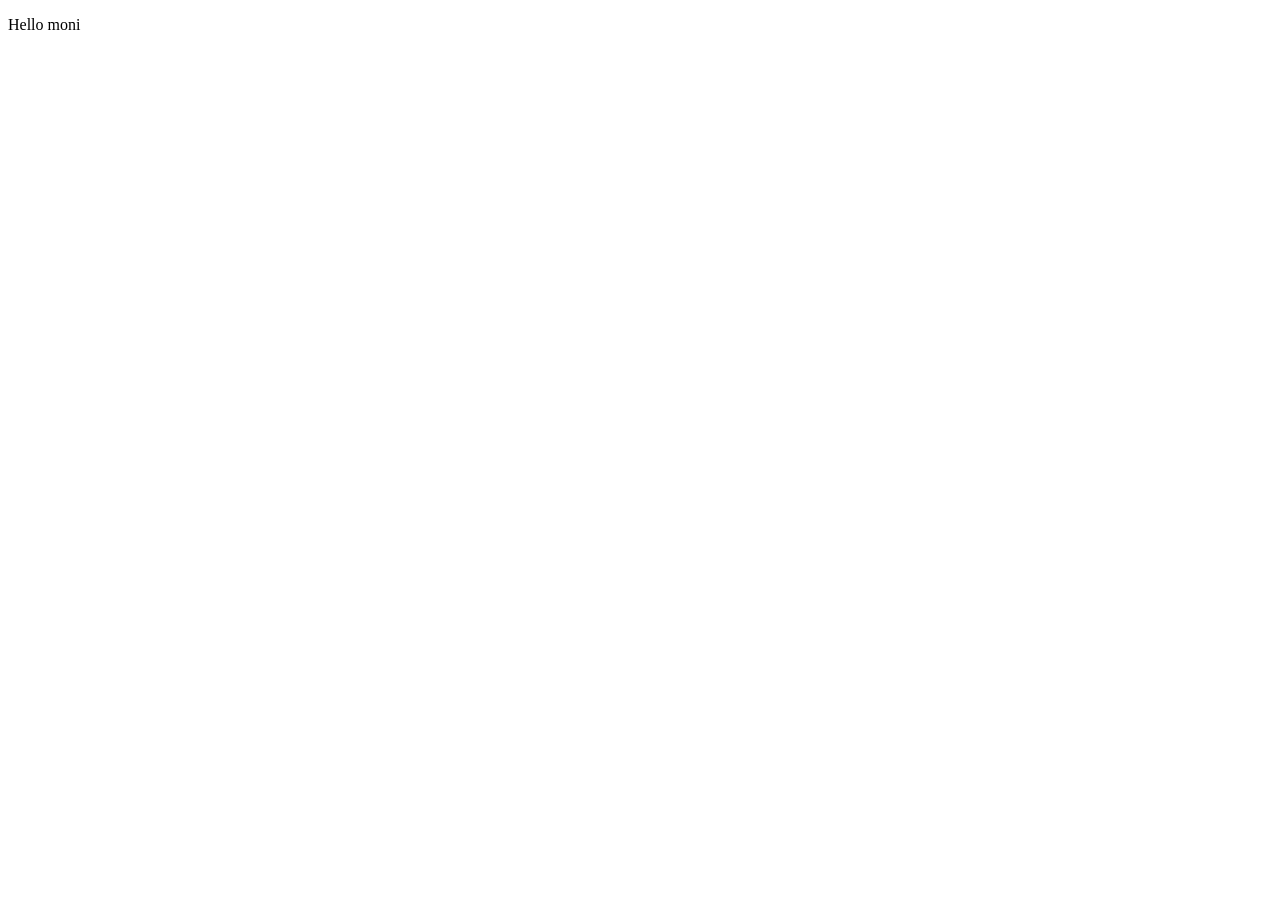
==== index.html @ 34f79625 "1st commit" ====
<!DOCTYPE html>
<html lang="en">
<head>
    <meta charset="UTF-8">
    <meta http-equiv="X-UA-Compatible" content="IE=edge">
    <meta name="viewport" content="width=>, initial-scale=1.0">
    <title>Document</title>
</head>
<body>
    <p>Hello moni</p>
</body>
</html>
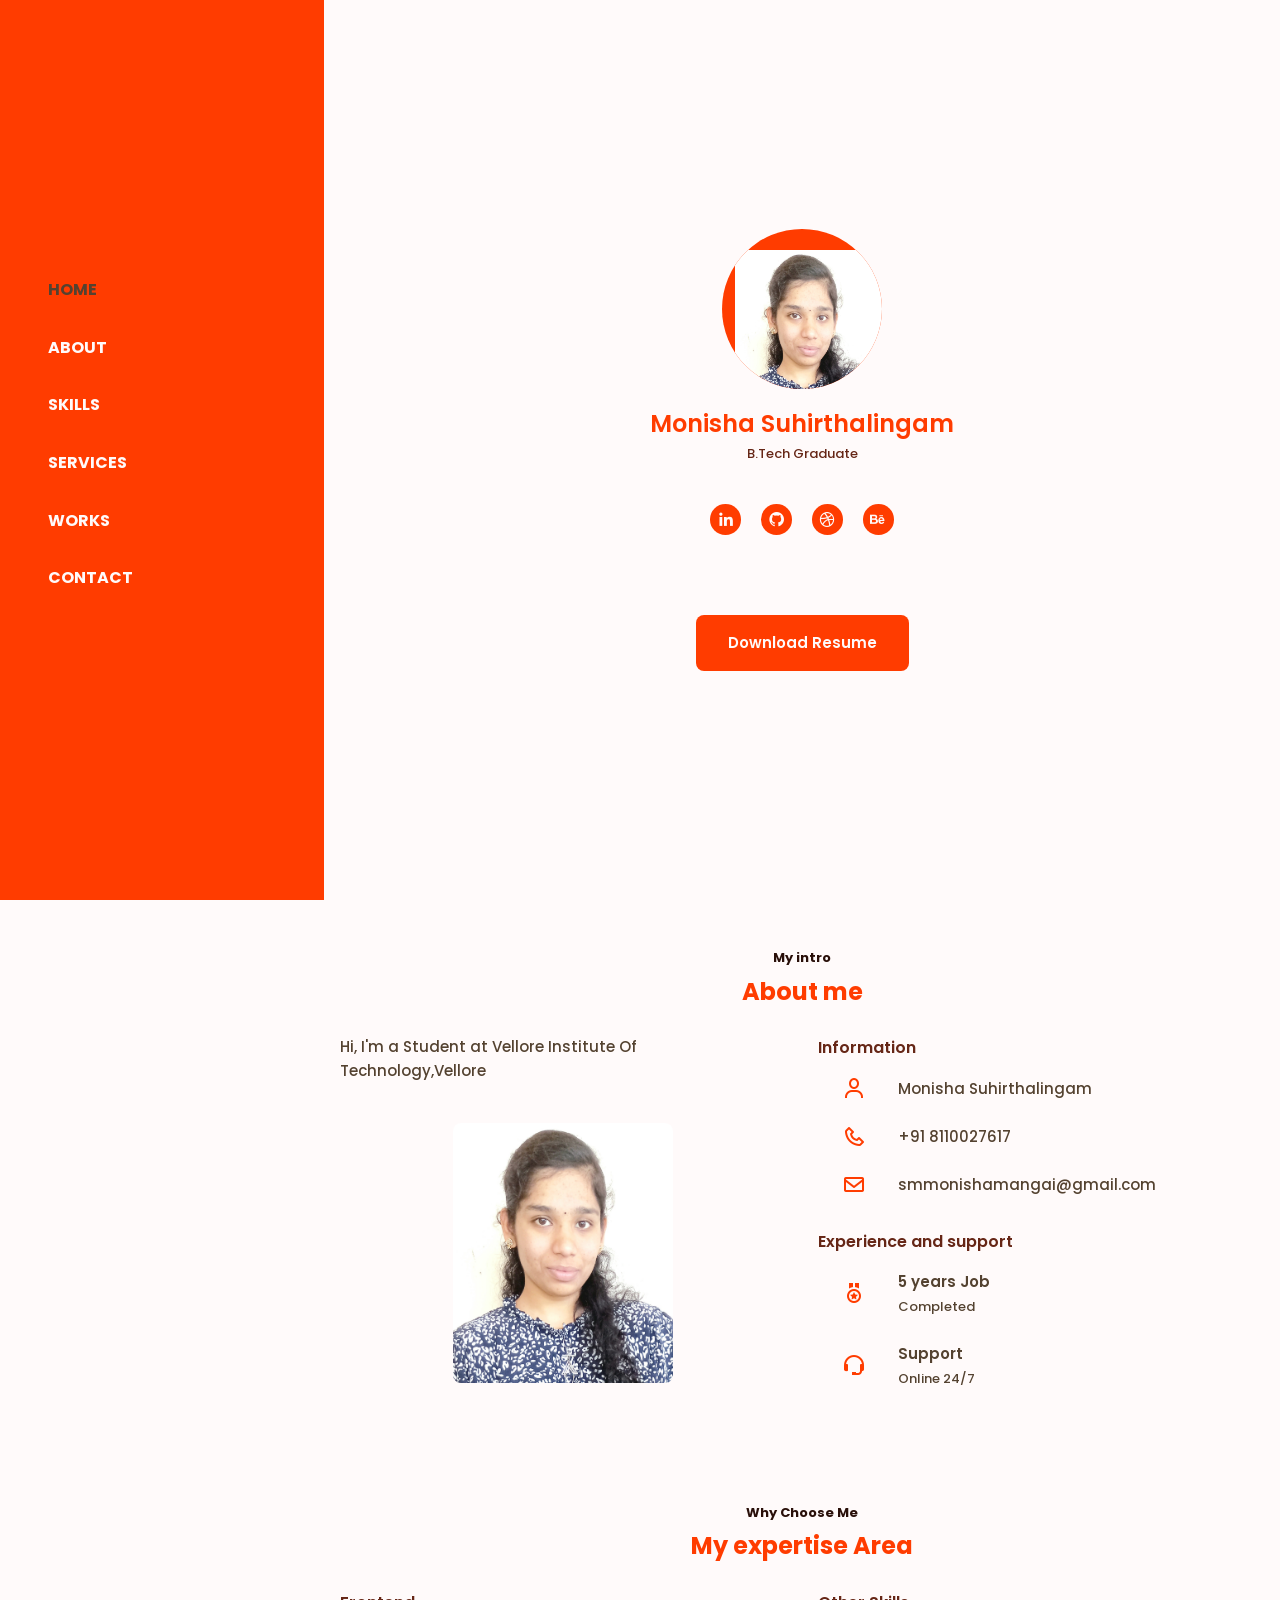
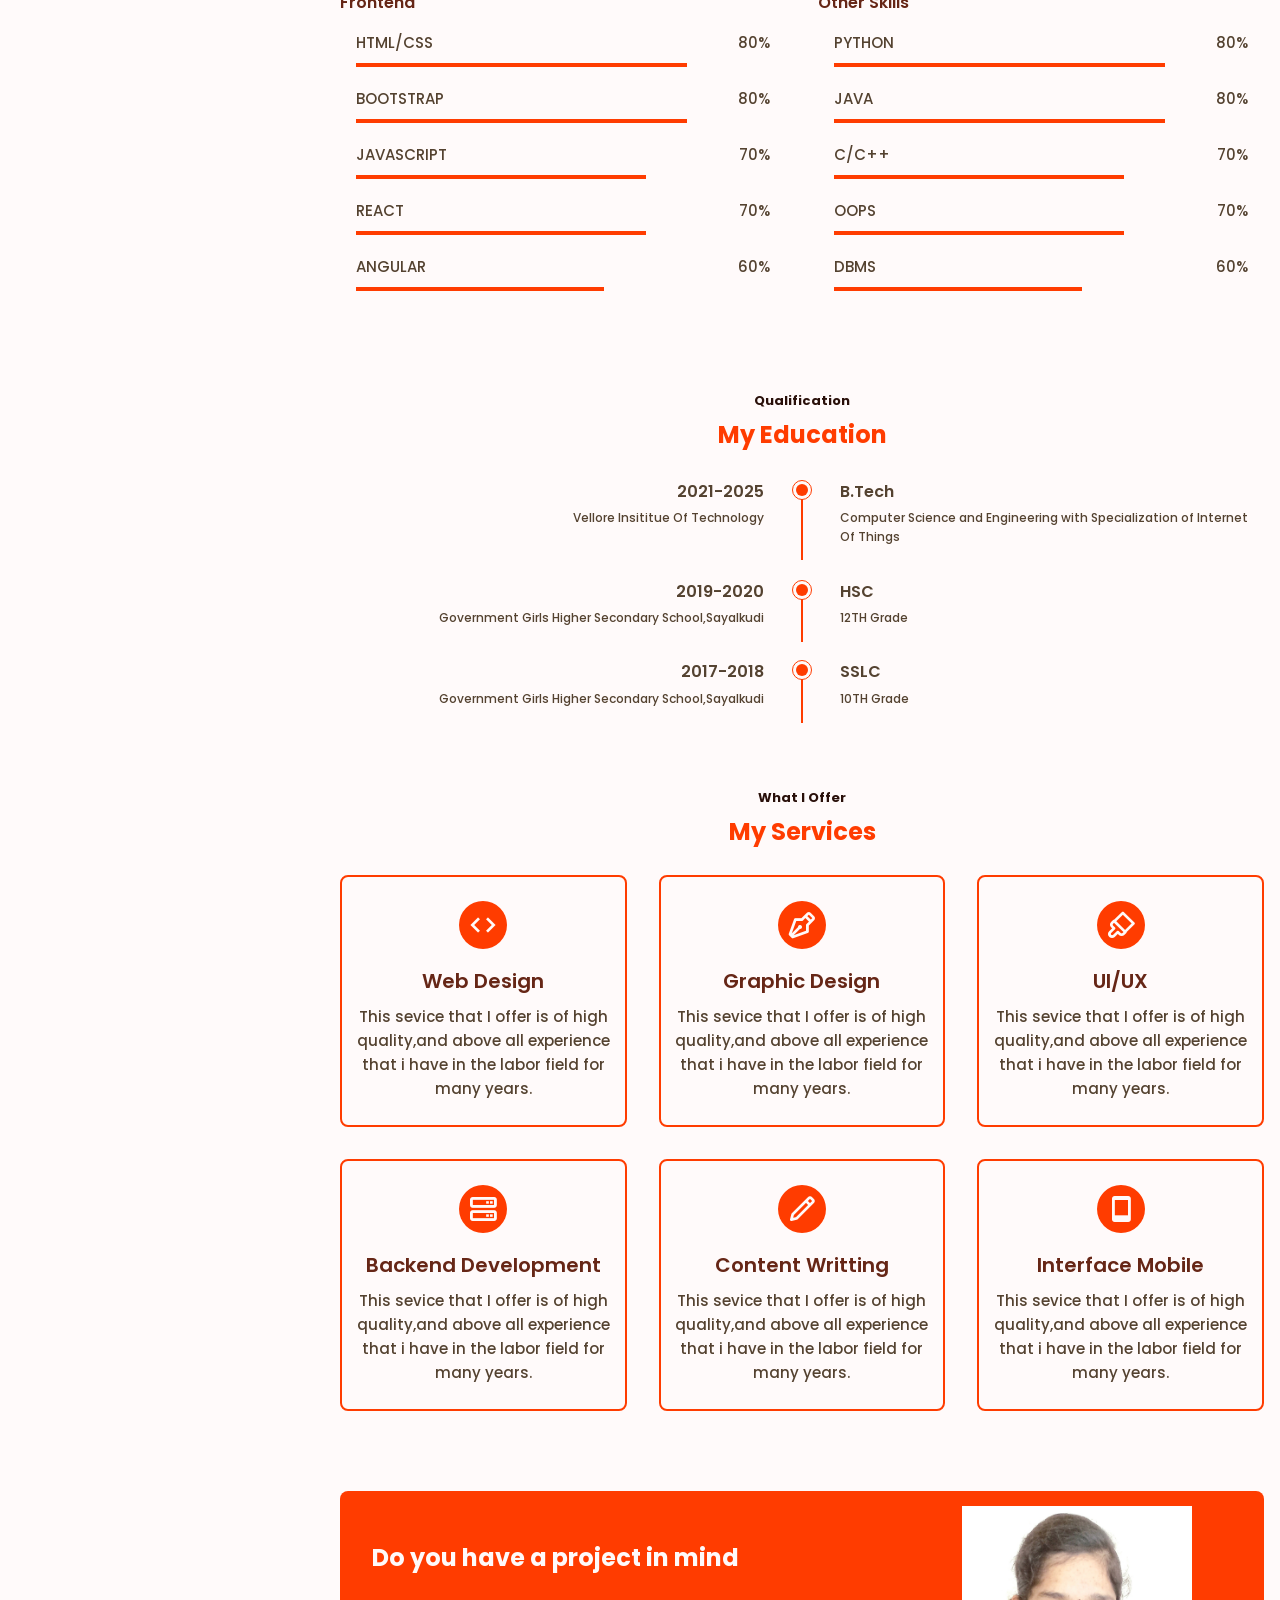
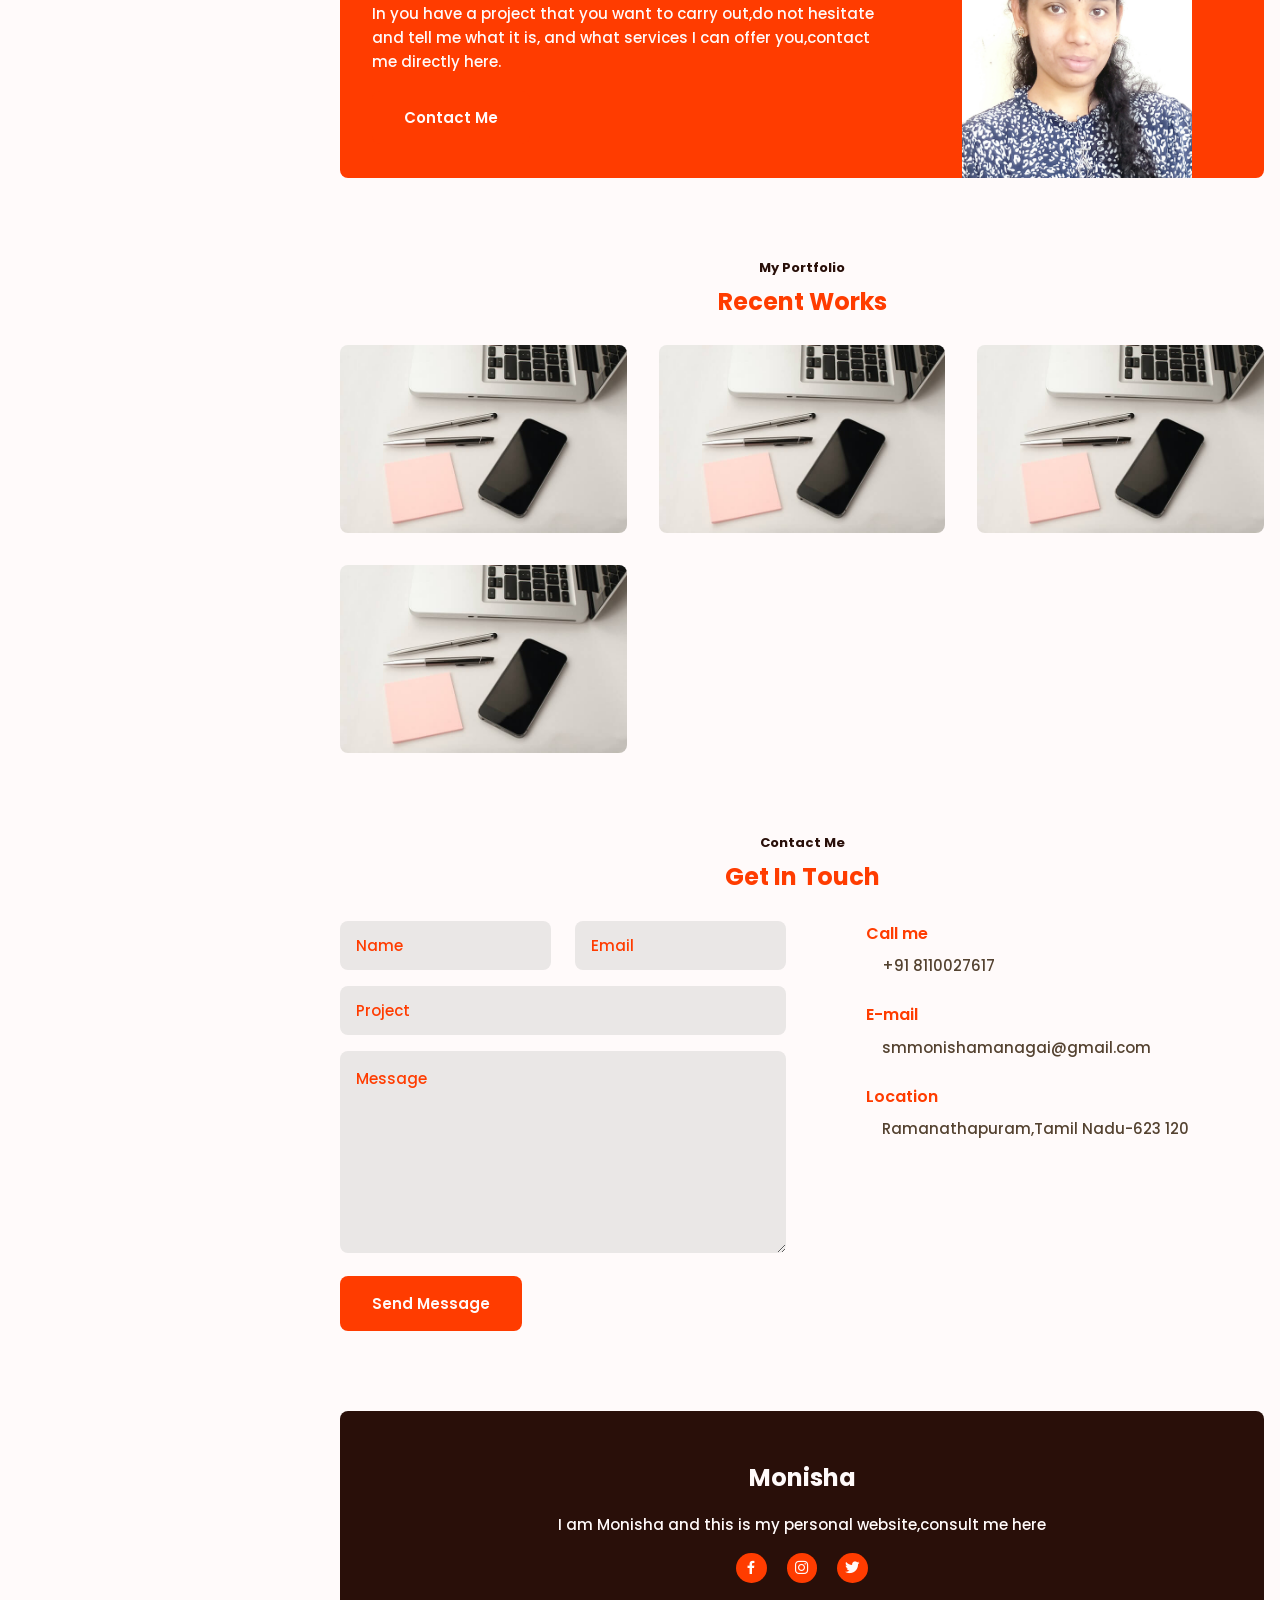
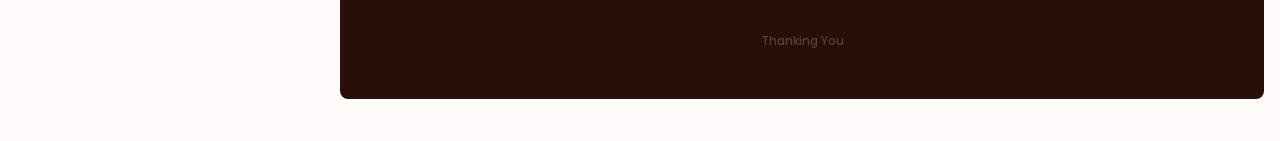
==== commit ea4b105f: "Add files via upload" ====
--- a/index.html
+++ b/index.html
@@ -1,12 +1,385 @@
-<!DOCTYPE html>
-<html lang="en">
-<head>
-    <meta charset="UTF-8">
-    <meta http-equiv="X-UA-Compatible" content="IE=edge">
-    <meta name="viewport" content="width=>, initial-scale=1.0">
-    <title>Document</title>
-</head>
-<body>
-    <p>Hello moni</p>
-</body>
+<!DOCTYPE html>
+<html lang="en">
+    <head>
+        <meta charset="UTF-8">
+        <meta name="viewport" content="width=device-width, initial-scale=1.0">
+
+        <!-- ===== CSS ===== -->
+        <link rel="stylesheet" href="style.css">
+
+        <!-- ===== BOX ICONS ===== -->
+        <link href='https://unpkg.com/boxicons@2.1.4/css/boxicons.min.css' rel='stylesheet'>
+
+        <title>Portfolio Monisha</title>
+    </head>
+    <body>
+        <!--===== HEADER =====-->
+        <header class="l-header">
+            <nav class="nav bd-grid">
+                <div class="nav__toggle" id="nav-toggle">
+                    <i class="bx bx-menu"></i>
+                </div>
+
+                <div>
+                    <a href="#" class="nav__logo">Monisha</a>
+                </div>
+
+                <div class="nav__menu" id="nav-menu">
+                    <div class="nav__close" id="nav-close">
+                        <i class='bx bx-x'></i>
+                    </div>
+
+                    <ul class="nav__list">
+                        <li class="nav__item"><a href="#home" class="nav__link active">Home</a></li>
+                        <li class="nav__item"><a href="#about" class="nav__link">About</a></li>
+                        <li class="nav__item"><a href="#skills" class="nav__link">Skills</a></li>
+                        <li class="nav__item"><a href="#services" class="nav__link">Services</a></li>
+                        <li class="nav__item"><a href="#works" class="nav__link">Works</a></li>
+                        <li class="nav__item"><a href="#contact" class="nav__link">Contact</a></li>
+                    </ul>
+                </div>
+            </nav>
+        </header>
+        
+
+        <main class="l-main">
+            <!--===== HOME =====-->
+            <section class="home" id="home">
+
+                <div class="home__container bd-grid">
+                    <div class="home__data">
+                        <div class="home__img">
+                            <img src="PROFILE_PHOTO.jpg" alt="">
+                        </div>
+                        <h1 class="home__title">Monisha Suhirthalingam</h1>
+                        <span class="home__profession">B.Tech Graduate</span>
+
+                        <div class="home__social">
+                            <a href="#" class="home__social-link"><i class='bx bxl-linkedin'></i></a>
+                            <a href="#" class="home__social-link"><i class='bx bxl-github'></i></a>
+                            <a href="#" class="home__social-link"><i class='bx bxl-dribbble'></i></a>
+                            <a href="#" class="home__social-link"><i class='bx bxl-behance'></i></a>
+                        </div>
+
+                        <a download="" hreaf="#" class="button home__button">Download Resume</a>
+                    </div>
+                </div>
+            </section>
+            <!--===== ABOUT =====-->
+            
+            <section class="about section" id="about">
+                <span class="section-subtitle">My intro</span>
+                <h2 class="section-title">About me</h2>
+
+                <div class="about__container bd-grid">
+                    <div class="about__data">
+                        <p class="about__description">Hi, I'm a Student at Vellore Institute Of Technology,Vellore</p>
+                        <img src="PROFILE_PHOTO.jpg" alt="" class="about__img">
+                    </div>
+                    <div>
+                        <div class="about__information">
+                            <h3 class="about__information-title">Information</h3>
+                            <div class="about__information-data">
+                                <i class='bx bx-user about__information-icon'></i>
+                                <span>Monisha Suhirthalingam</span>
+                            </div>
+    
+                            <div class="about__information-data">
+                                <i class='bx bx-phone about__information-icon'></i>
+                                <span>+91 8110027617</span>
+                            </div>
+    
+                            <div class="about__information-data">
+                                <i class='bx bx-envelope about__information-icon'></i>
+                                <span>smmonishamangai@gmail.com</span>
+                            </div>
+                        </div>
+    
+                        <div class="about__information">
+                            <h3 class="about__information-title">Experience and support</h3>
+    
+                            <div class="about__information-data">
+                                <i class='bx bx-medal about__information-icon'></i>
+                                <div>
+                                    <span class="about__information-subtitle">5 years Job</span>
+                                    <span class="about__information-subtitle-small">Completed</span>
+                                </div>
+                            </div>
+    
+                            <div class="about__information-data">
+                                <i class='bx bx-support about__information-icon'></i>
+                                <div>
+                                    <span class="about__information-subtitle">Support</span>
+                                    <span class="about__information-subtitle-small">Online 24/7</span>
+                                </div>
+                            </div>
+                        </div>
+                    </div>
+                </div>
+            </section>
+
+            <!--===== SKILLS =====-->
+            
+            <section class="skills section" id="skills">
+                <span class="section-subtitle">Why Choose Me</span>
+                <h2 class="section-title">My expertise Area</h2>
+
+                <div class="skills__container bd-grid">
+                    <div class="skills__content">
+                        <h3 class="skills__subtitle">Frontend</h3>
+                        <div class="skills__data">
+                        <span class="skills__name">Html/css</span>
+                        <span class="skills__number">80%</span>
+                        <span class="skills__bar skills__html"></span>
+                        </div>
+                        <div class="skills__data">
+                        <span class="skills__name">Bootstrap</span>
+                        <span class="skills__number">80%</span>
+                        <span class="skills__bar skills__boot"></span>
+                        </div>
+                        <div class="skills__data">
+                        <span class="skills__name">Javascript</span>
+                        <span class="skills__number">70%</span>
+                        <span class="skills__bar skills__js"></span>
+                        </div>
+                        <div class="skills__data">
+                        <span class="skills__name">React</span>
+                        <span class="skills__number">70%</span>
+                        <span class="skills__bar skills__react"></span>
+                        </div>
+                        <div class="skills__data">
+                        <span class="skills__name">Angular</span>
+                        <span class="skills__number">60%</span>
+                        <span class="skills__bar skills__angular"></span>
+                        </div>
+                    </div>
+                    <div class="skills__content">
+                        <h3 class="skills__subtitle">Other Skills</h3>
+                        <div class="skills__data">
+                        <span class="skills__name">Python</span>
+                        <span class="skills__number">80%</span>
+                        <span class="skills__bar skills__python"></span>
+                        </div>
+                        <div class="skills__data">
+                        <span class="skills__name">Java</span>
+                        <span class="skills__number">80%</span>
+                        <span class="skills__bar skills__java"></span>
+                        </div>
+                        <div class="skills__data">
+                        <span class="skills__name">C/C++</span>
+                        <span class="skills__number">70%</span>
+                        <span class="skills__bar skills__cc"></span>
+                        </div>
+                        <div class="skills__data">
+                        <span class="skills__name">OOPS</span>
+                        <span class="skills__number">70%</span>
+                        <span class="skills__bar skills__oops"></span>
+                        </div>
+                        <div class="skills__data">
+                        <span class="skills__name">DBMS</span>
+                        <span class="skills__number">60%</span>
+                        <span class="skills__bar skills__dbms"></span>
+                        </div>
+                    </div>
+                </div>
+            </section>
+            <!--===== EDUCATION =====-->
+            
+        <section class="education section">
+            <span class="section-subtitle">Qualification</span>
+            <h2 class="section-title">My Education</h2>
+
+            <div class="education__container bd-grid">
+                <div class="education__content">
+                    <div>
+                        <h3 class="education__year">2021-2025</h3>
+                        <span class="education__university">Vellore Insititue Of Technology</span>
+                    </div>
+                    <div class="education__time">
+                        <span class="education__rounder"></span>
+                        <span class="education__line"></span>
+                    </div>
+
+                    <div>
+                        <h3 class="education__race">B.Tech</h3>
+                        <span class="education__specialty">Computer Science and Engineering with Specialization of Internet Of Things</span>
+                    </div>
+                </div>
+                <div class="education__content">
+                    <div>
+                        <h3 class="education__year">2019-2020</h3>
+                        <span class="education__university">Government Girls Higher Secondary School,Sayalkudi</span>
+                    </div>
+                    <div class="education__time">
+                        <span class="education__rounder"></span>
+                        <span class="education__line"></span>
+                    </div>
+
+                    <div>
+                        <h3 class="education__race">HSC</h3>
+                        <span class="education__specialty">12TH Grade</span>
+                    </div>
+                </div>
+                <div class="education__content">
+                    <div>
+                        <h3 class="education__year">2017-2018</h3>
+                        <span class="education__university">Government Girls Higher Secondary School,Sayalkudi</span>
+                    </div>
+                    <div class="education__time">
+                        <span class="education__rounder"></span>
+                        <span class="education__line"></span>
+                    </div>
+
+                    <div>
+                        <h3 class="education__race">SSLC</h3>
+                        <span class="education__specialty">10TH Grade</span>
+                    </div>
+                </div>
+            </div>
+        </section>
+            <!--===== SERVICES =====-->
+            
+            <section class="services section" id="services">
+                <span class="section-subtitle">What I Offer</span>
+                <h2 class="section-title">My Services</h2>
+
+                <div class="services__container bd-grid">
+                    <div class="services__content">
+                        <i class='bx bx-code services__icon'></i>
+                        <h3 class="services__title">Web Design</h3>
+                        <p class="services__description">This sevice that I offer is of high quality,and above all experience that i have in the labor field for many years.</p>
+                    </div>
+                    <div class="services__content">
+                        <i class='bx bx-pen services__icon'></i>
+                        <h3 class="services__title">Graphic Design</h3>
+                        <p class="services__description">This sevice that I offer is of high quality,and above all experience that i have in the labor field for many years.</p>
+                    </div>
+                    <div class="services__content">
+                        <i class='bx bx-brush services__icon'></i>
+                        <h3 class="services__title">UI/UX</h3>
+                        <p class="services__description">This sevice that I offer is of high quality,and above all experience that i have in the labor field for many years.</p>
+                    </div>
+                    <div class="services__content">
+                        <i class='bx bx-server services__icon'></i>
+                        <h3 class="services__title">Backend Development</h3>
+                        <p class="services__description">This sevice that I offer is of high quality,and above all experience that i have in the labor field for many years.</p>
+                    </div>
+                    <div class="services__content">
+                        <i class='bx bx-pencil services__icon'></i>
+                        <h3 class="services__title">Content Writting</h3>
+                        <p class="services__description">This sevice that I offer is of high quality,and above all experience that i have in the labor field for many years.</p>
+                    </div>
+                    <div class="services__content">
+                        <i class='bx bx-mobile services__icon'></i>
+                        <h3 class="services__title">Interface Mobile</h3>
+                        <p class="services__description">This sevice that I offer is of high quality,and above all experience that i have in the labor field for many years.</p>
+                    </div>
+                </div>
+            </section>
+            <!--===== PROJECT IN MIND =====-->
+            <section class="project section">
+                <div class="project__container bd-grid">
+                    <div class="project__data">
+                        <h2 class="section-title project__title">Do you have a project in mind</h2>
+                        <p class="project__description">In you have a project that you want to carry out,do not hesitate and tell me what it is, and what services I can offer you,contact me directly here.</p>
+                        <a href="#contact" class="button button__light">Contact Me</a>
+                    </div>
+                    <img src="PROFILE_PHOTO.jpg" alt="" class="project__img">
+                </div>
+            </section>
+            <!--===== WORKS =====-->
+            <section class="works section" id="works">
+                <span class="section-subtitle">My Portfolio</span>
+                <h2 class="section-title">Recent Works</h2>
+
+                <div class="works__container bd-grid">
+                    <div class="works__img">
+                        <img src="work1.jpg" alt="">
+                        <div class="works__data">
+                            <a href="#" class="works__link"><i class='bx bx-link-alt'></i></a>
+                            <span class="works__title">Work1</span>
+                        </div>
+                    </div>
+
+                    <div class="works__img">
+                        <img src="work1.jpg" alt="">
+                        <div class="works__data">
+                            <a href="#" class="works__link"><i class='bx bx-link-alt'></i></a>
+                            <span class="works__title">Work2</span>
+                        </div>
+                    </div>
+
+                    <div class="works__img">
+                        <img src="work1.jpg" alt="">
+                        <div class="works__data">
+                            <a href="#" class="works__link"><i class='bx bx-link-alt'></i></a>
+                            <span class="works__title">Work3</span>
+                        </div>
+                    </div>
+
+                    <div class="works__img">
+                        <img src="work1.jpg" alt="">
+                        <div class="works__data">
+                            <a href="#" class="works__link"><i class='bx bx-link-alt'></i></a>
+                            <span class="works__title">Work4</span>
+                        </div>
+                    </div>
+                </div>
+            </section>
+
+            <!--===== CONTACT =====-->
+            <section class="contact section" id="contact">
+                <span class="section-subtitle">Contact Me</span>
+                <h2 class="section-title">Get In Touch</h2>
+
+                <div class="contact__container bd-grid">
+                    <form action="" class="contact__form">
+                        <div class="contact__inputs">
+                            <input type="text" placeholder="Name" class="contact__input">
+                            <input type="mail" placeholder="Email" class="contact__input">
+                        </div>
+
+                        <input type="text" placeholder="Project" class="contact__input">
+                        <textarea name="" id="" cols="0" rows="10" placeholder="Message" class="contact__input"></textarea>
+                        <input type="submit" value="Send Message" class="button contact__button">
+                    </form>
+                    <div>
+                        <div class="contact__info">
+                            <h3 class="contact__subtitle">Call me</h3>
+                            <span class="contact__text">+91 8110027617</span>
+                        </div>
+    
+                        <div class="contact__info">
+                            <h3 class="contact__subtitle">E-mail</h3>
+                            <span class="contact__text">smmonishamanagai@gmail.com</span>
+                        </div>
+    
+                        <div class="contact__info">
+                            <h3 class="contact__subtitle">Location</h3>
+                            <span class="contact__text">Ramanathapuram,Tamil Nadu-623 120</span>
+                        </div>
+                    </div>
+                    
+                </div>
+            </section>
+        </main>
+
+        <!--===== FOOTER =====-->
+        <footer class="footer section">
+            <div class="footer__container bd-grid">
+                <h1 class="footer__title">Monisha</h1>
+                <p class="footer__description">I am Monisha and this is my personal website,consult me here</p>
+
+                <div class="footer__social">
+                    <a href="#" class="footer__link"><i class='bx bxl-facebook'></i></a>
+                    <a href="#" class="footer__link"><i class='bx bxl-instagram'></i></a>
+                    <a href="#" class="footer__link"><i class='bx bxl-twitter'></i></a>
+                </div>
+
+                <p class="footer__copy">Thanking You</p>
+            </div>
+        </footer>
+        <!--===== MAIN JS =====-->
+        <script src="main.js"></script>
+    </body>
 </html>
--- a/style.css
+++ b/style.css
@@ -0,0 +1,714 @@
+/*===== GOOGLE FONTS =====*/
+@import url("https://fonts.googleapis.com/css2?family=Poppins:wght@400;500;600;700&display=swap");
+/*===== VARIABLES CSS =====*/
+
+  :root{
+
+    --header-height:3rem;
+    --nav-width:324px;
+
+    /*===== Font weight =====*/
+
+    --font-medium:500;
+    --font-semi-bold:600;
+    --font-bold:700;
+
+  /*===== Colors =====*/
+
+  --first-color:rgb(255, 60, 0);
+  --first-color-dark:#662616;
+  --first-color-darken:#290F09;
+  --text-color:#544230;
+  --first-color-light:#EAE7E6;
+  --first-color-lighten:#FFFAFA;
+  
+  /*===== Font and typography =====*/
+
+  --body-font:'Poppins',sans-serif;
+  --h1-font-size:1.5rem;
+  --h2-font-size:1.25rem;
+  --h3-font-size:1rem;
+  --normal-font-size:0.938rem;
+  --small-font-size:0.813rem;
+  --smaller-font-size:0.75rem;
+  
+  /*===== Margenes =====*/
+
+  --mb-1:.5rem;
+  --mb-2:1rem;
+  --mb-3:1.5rem;
+  --mb-4:2rem;
+  --mb-5:2.5rem;
+  
+  /*===== z index =====*/
+
+  --z-fixed:100;
+
+  }
+
+  @media screen and (min-width:768px){
+    :root{
+        --h1-font-size:1.5rem;
+        --h2-font-size:1.25rem;
+        --h3-font-size:1rem;
+        --normal-font-size:0.938rem;
+        --small-font-size:0.813rem;
+        --smaller-font-size:0.75rem;
+    }
+  }
+
+/*===== BASE =====*/
+
+*,::before,::after{
+    box-sizing:border-box;
+}
+
+html{
+    scroll-behavior:smooth;
+}
+
+body{
+    margin:var(--header-height) 0 0 0;
+    font-family:var(--body-font);
+    font-size:var(--normal-font-size);
+    font-weight:var(--font-medium);
+    background-color:var(--first-color-lighten);
+    color:var(--text-color);
+    line-height:1.6;
+}
+
+h1,h2,h3,p{
+    margin:0;
+}
+
+h3{
+    font-weight:var(--font-semi-bold);
+}
+
+ul{
+    margin:0;
+    padding:0;
+    list-style:none;
+}
+
+a{
+    text-decoration:none;
+    color:var(--text-color);
+}
+
+img{
+    max-width:100%;
+    height:auto;
+    display:block;
+}
+
+/*===== CLASS CSS ===== */
+
+.section{
+    padding:4rem 0 2rem;
+}
+
+.section-title{
+    font-size:var(--h1-font-size);
+    color:var(--first-color);
+    margin-bottom:var(--mb-3);
+    text-align:center;
+}
+
+.section-subtitle{
+    display:block;
+    font-size:var(--small-font-size);
+    color:var(--first-color-darken);
+    text-align:center;
+    font-weight:var(--font-bold);
+    margin-bottom:0.25rem;
+}
+
+/*===== LAYOUT =====*/
+
+.bd-grid{
+    max-width:1024px;
+    display:grid;
+    grid-template-columns:100%;
+    column-gap:2rem;
+    width:calc(100%-2rem);
+    margin-left:var(--mb-2);
+    margin-right:var(--mb-2);
+}
+
+.l-header{
+    width:100%;
+    position:fixed;
+    top:0;
+    left:0;
+    z-index:var(--z-fixed);
+    background-color:var(--first-color-lighten);
+    box-shadow:0 2px 4px rgpa(0,0,0,.1);
+}
+
+/*===== NAV =====*/
+
+.nav{
+    height:var(--header-height);
+    display:flex;
+    justify-content:space-between;
+    align-items:center;
+}
+
+.nav__menu{
+    position:fixed;
+    top:0;
+    left:-100%;
+    width:90%;
+    height:100vh;
+    padding:3rem;
+    display:flex;
+    align-items:center;
+    background-color:var(--first-color);
+    transition:.5s;
+}
+
+.nav__close{
+    position:absolute;
+    top:1rem;
+    right:1rem;
+    font-size:2rem;
+    color:var(--first-color-dark);
+    cursor:pointer;
+}
+
+.nav__item{
+    margin-bottom:var(--mb-4);
+}
+
+.nav__link {
+    font-size:1rem;
+    text-transform:uppercase;
+    color:var(--first-color-lighten);
+    font-weight:var(--font-bold);
+    transition:.3s;
+}
+
+.nav__link:hover{
+    color:var(--text-color);
+}
+
+.nav__toggle{
+    color:var(--first-color-dark);
+    font-size:1.3rem;
+    cursor:pointer;
+}
+/*=== Show menu ===*/
+
+.show{
+    left:0;
+}
+
+/*Active menu*/
+.active{
+    color:var(--text-color);
+}
+/*===== HOME =====*/
+.home__container{
+    height:calc(100vh - var(--header-height));
+    align-items:center;
+}
+
+.home__data{
+    display:flex;
+    flex-direction:column;
+    align-items:center;
+    height:max-content;
+    text-align:center;
+}
+
+.home__img{
+    padding-top:1.3rem;
+    padding-left:.8rem;
+    width:160px;
+    height:160px;
+    background-color:var(--first-color);
+    border-radius:50%;
+    overflow:hidden;
+    margin-bottom:var(--mb-2);
+}
+
+.home__img img{
+    width:155px;
+}
+
+.home__title{
+    font-size:var(--h1-font-size);
+    color:var(--first-color);
+    font-weight:var(--font-semi-bold);
+}
+
+.home__profession{
+    font-size:var(--small-font-size);
+    color:var(--first-color-dark);
+    margin-bottom:var(--mb-5);
+}
+
+.home__social{
+    margin-bottom:5rem;
+}
+
+.home__social-link{
+    display:inline-flex;
+    background-color:var(--first-color);
+    color:var(--first-color-lighten);
+    font-size:1.1rem;
+    border-radius:50%;
+    padding:0.40rem;
+    margin:0 var(--mb-1);
+    transition:0.3s;
+}
+
+.home__social-link:hover{
+    background-color:var(--first-color-dark);
+}
+
+.home__button{
+    width:100%;
+}
+/*BUTTONS*/
+.button{
+    display:inline;
+    background-color:var(--first-color);
+    color:var(--first-color-lighten);
+    padding:1rem 2rem;
+    font-weight:var(--font-semi-bold);
+    border-radius:0.5rem;
+    transition:.3s;
+}
+.button:hover{
+    background-color:var(--first-color-dark);
+}
+
+.button_light{
+    background-color:var(--first-color-lighten);
+    color:var(--first-color);
+}
+
+.button_light:hover{
+    color:var(--first-color-lighten);
+}
+
+/* ===== ABOUT =====*/
+.about__container{
+    row-gap:2rem;
+}
+.about__data{
+    text-align:center;
+}
+.about__description{
+    margin-bottom:var(--mb-4);
+}
+.about__img{
+    width:150px;
+    border-radius:.5rem;
+    margin: 0 auto;
+}
+
+.about__information{
+    margin-bottom:var(--mb-4);
+}
+.about__information-title{
+    font-size: var(--h3-font-size);
+    color:var(--first-color-dark);
+    margin-bottom: var(--mb-2);
+}
+.about__information-data{
+    display:flex;
+    align-items:center;
+    padding-left:1.5rem;
+    margin-bottom:var(--mb-3);
+}
+.about__information-icon{
+    font-size:1.5rem;
+    color:var(--first-color);
+    margin-right:var(--mb-4);
+}
+
+.about__information-subtitle{
+    display:block;
+    font-weight:var(--font-semi-bold);
+}
+
+.about__information-subtitle-small{
+    font-size:var(--small-font-size);
+}
+/* ===== SKILLS =====*/
+
+.skills__container{
+    row-gap:2rem;
+}
+.skills__subtitle{
+    font-size:var(--h3-font-size);
+    color:var(--first-color-dark);
+    margin-bottom:var(--mb-2);
+}
+.skills__data{
+    position:relative;
+    display:flex;
+    justify-content:space-between;
+    margin:0 var(--mb-2);
+    margin-bottom:var(--mb-4);
+}
+
+.skills__name{
+    text-transform:uppercase;
+}
+
+.skills__bar{
+    position:absolute;
+    bottom:-.75rem;
+    height:.25rem;
+    background-color:var(--first-color);
+}
+
+.skills__html{
+    width:80%;
+}
+.skills__boot{
+    width:80%;
+}
+.skills__js{
+    width:70%;
+}
+.skills__react{
+    width:70%;
+}
+.skills__angular{
+    width:60%;
+}
+.skills__python{
+    width:80%;
+}
+.skills__java{
+    width:80%;
+}
+.skills__cc{
+    width:70%;
+}
+.skills__oops{
+    width:70%;
+}
+.skills__dbms{
+    width:60%;
+}
+
+
+/* ===== EDUCATION =====*/
+.education__container{
+    row-gap:2rem;
+}
+.education__content{
+    display:grid;
+    grid-template-columns:1fr max-content 1fr;
+}
+
+.education__year, .education__race{
+    font-size:var(--h3-font-size);
+    margin-bottom:0.25rem;
+}
+.education__university,.education__specialty{
+    display:block;
+    font-size:var(--smaller-font-size);
+}
+
+.education__year,.education__university{
+    text-align:right;
+}
+.education__time{
+    padding:0 1rem;
+    justify-self:center;
+}
+.education__rounder{
+    position:relative;
+    display:inline-block;
+    width:12px;
+    height:12px;
+    background-color:var(--first-color);
+    border-radius:50%;
+}
+.education__rounder::before{
+    content: '';
+    position:absolute;
+    transform:translate(-4px,-4px);
+    width:20px;
+    height:20px;
+    border:1px solid var(--first-color);
+    border-radius:50%;
+}
+.education__line{
+    display:block;
+    height:90%;
+    width:2px;
+    background-color:var(--first-color);
+    transform:translate(5px,-4px);
+}
+/* ===== SERVICES =====*/
+.services__container{
+    row-gap:2rem;
+}
+.services__content{
+    padding:1.5rem .5rem;
+    border:2px solid var(--first-color);
+    border-radius:.5rem;
+    text-align:center;
+}
+
+.services__icon{
+    font-size:2rem;
+    padding:.5rem;
+    background-color: var(--first-color);
+    color:var(--first-color-lighten);
+    border-radius:50%;
+    margin-bottom:var(--mb-2);
+}
+.services__title{
+    font-size:1.25rem;
+    color:var(--first-color-dark);
+    margin-bottom:var(--mb-1);
+}
+.services__content,.services__icon,.services__description,.services__title{
+    transition:.5s;
+}
+.services__content:hover{
+    background-color:var(--first-color);
+}
+.services__content:hover .services__icon{
+    background-color:var(--first-color-lighten);
+    color:var(--first-color);
+}
+.services__content:hover .services__title{
+    color:var(--first-color-lighten);
+}
+.services__content:hover .services__description{
+    color:var(--first-color-lighten);
+}
+/* ===== PROJECT IN MIND  =====*/
+.project{
+    background-color:var(--first-color);
+    padding-bottom:0;
+}
+.project__container{
+    row-gap:2rem;
+}
+.project__data{
+    text-align:center;
+}
+.project__title,.project__description{
+    color:var(--first-color-lighten);
+}
+.project__description{
+    margin-bottom:var(--mb-4);
+}
+.project__img{
+    width:220px;
+    justify-self:center;
+}
+/* ===== WORKS =====*/
+
+.works__container{
+    justify-items:center;
+    row-gap:2rem;
+}
+.works__img{
+    position:relative;
+    overflow:hidden;
+    border-radius:.5rem;
+}
+.works__data{
+    position:absolute;
+    bottom: -100%;
+    width:100%;
+    height:100%;
+    display:flex;
+    flex-direction:column;
+    justify-content:center;
+    align-items:center;
+    background:rgba(204,75,44,.7);
+    border-radius:.5rem;
+    transition:.3s;
+}
+.works__link{
+    display:inline-flex;
+    font-size:1.5rem;
+    background-color:var(--first-color-lighten);
+    color:var(--first-color);
+    padding:.25rem;
+    border-radius: .25rem;
+    margin-bottom:var(--mb-2);
+}
+.works__title{
+    font-size:var(--h2-font-size);
+    color:var(--first-color-lighten);
+}
+.works__img:hover .works__data{
+    bottom:0;
+}
+/* ===== CONTACT =====*/
+.contact__container{
+    row-gap:3rem;
+}
+.contact__input{
+    width:100%;
+    padding:1rem;
+    outline:none;
+    border:none;
+    background-color:var(--first-color-light);
+    font-size: var(--normal-font-size);
+    margin-bottom: var(--mb-2);
+    border-radius: .5rem;
+}
+.contact__input::placeholder{
+    color:var(--first-color);
+    font-family:var(--body-font);
+    font-weight: var(--font-medium);
+}
+.contact__button{
+    outline:none;
+    border:none;
+    font-family:var(--body-font);
+    font-size: var(--normal-font-size);
+    cursor: pointer;
+}
+.contact__info{
+    margin-bottom:var(--mb-3);
+}
+.contact__subtitle{
+    font-size:var(--h3-font-size);
+    color:var(--first-color);
+    margin-bottom: var(--mb-1);
+}
+.contact__text{
+    display:block;
+    padding-left: 1rem;
+}
+/* ===== FOOTER =====*/
+.footer{
+    background-color: var(--first-color-darken);
+    color: var(--first-color-lighten);
+    text-align: center;
+}
+.footer__title{
+    font-size: var(--h1-font-size);
+    margin-bottom: var(--mb-2);
+}
+.footer__description{
+    margin-bottom: var(--mb-2);
+}
+.footer__social{
+    margin-bottom: 3rem;
+}
+.footer__link{
+    display: inline-flex;
+    background-color: var(--first-color);
+    color: var(--first-color-lighten);
+    font-size: 1.1rem;
+    border-radius: 50%;
+    padding: .40rem;
+    margin: 0 var(--mb-1);
+    transition: .3s;
+}
+.footer__link:hover{
+    background-color: var(--first-color-lighten);
+    color: var(--first-color);
+}
+
+.footer__copy{
+    font-size: var(--smaller-font-size);
+    color: var(--text-color);
+}
+/* ===== MEDIA QUERIES=====*/
+
+@media screen and (min-width: 768px){
+    .home__button{
+        width:initial;
+    }
+    .nav__menu{
+        width:var(--nav-width);
+    }
+    .about__container,.skills__container,.services__container,.works__container,.contact__container,.contact__inputs{
+        grid-template-columns:repeat(2,1fr);
+    }
+    .about__data{
+        text-align: initial;
+    }
+    .about__description{
+        margin-bottom: var(--mb-5);
+    }
+    .about__img{
+        width:220px;
+    }
+    .education__time{
+        padding: 0 2rem;
+    }
+    .project{
+        background:none;
+    }
+    .project__container{
+        background-color: var(--first-color);
+        grid-template-columns: 2fr 1.2fr;
+        padding: 0 2rem;
+        border-radius: .5rem;
+    }
+    .project__data{
+        padding: 3rem 0;
+    }
+    .project__title,.project__data{
+        text-align: initial;
+    }
+    .project__img{
+        width: 230px;
+        align-self: flex-end;
+    }
+    .contact__inputs{
+        display: grid;
+        column-gap: 1.5rem;
+    }
+    .contact__info{
+        padding-left: 3rem;
+    }
+    .footer{
+        background: none;
+    }
+    .footer__container{
+        background-color: var(--first-color-darken);
+        padding: 3rem 0;
+        border-radius: .5rem;
+    }
+
+    @media screen and (min-width:1024px){
+        body{
+            margin: 0;
+            padding-left: var(--nav-width);
+        }
+
+        .l-header{
+            width: 0;
+        }
+
+        .nav__toggle,.nav__logo,.nav__close{
+            display: none;
+        }
+        .nav__menu{
+            left:0;
+        }
+        .home__container{
+            height: 100vh;
+        }
+        .section{
+            padding: 3rem 0 2rem;
+        }
+        .bg-grid{
+            margin-left: auto;
+            margin-right: auto;
+        }
+        .services__container,.works__container{
+            grid-template-columns: repeat(3,1fr);
+        }
+    }
+}
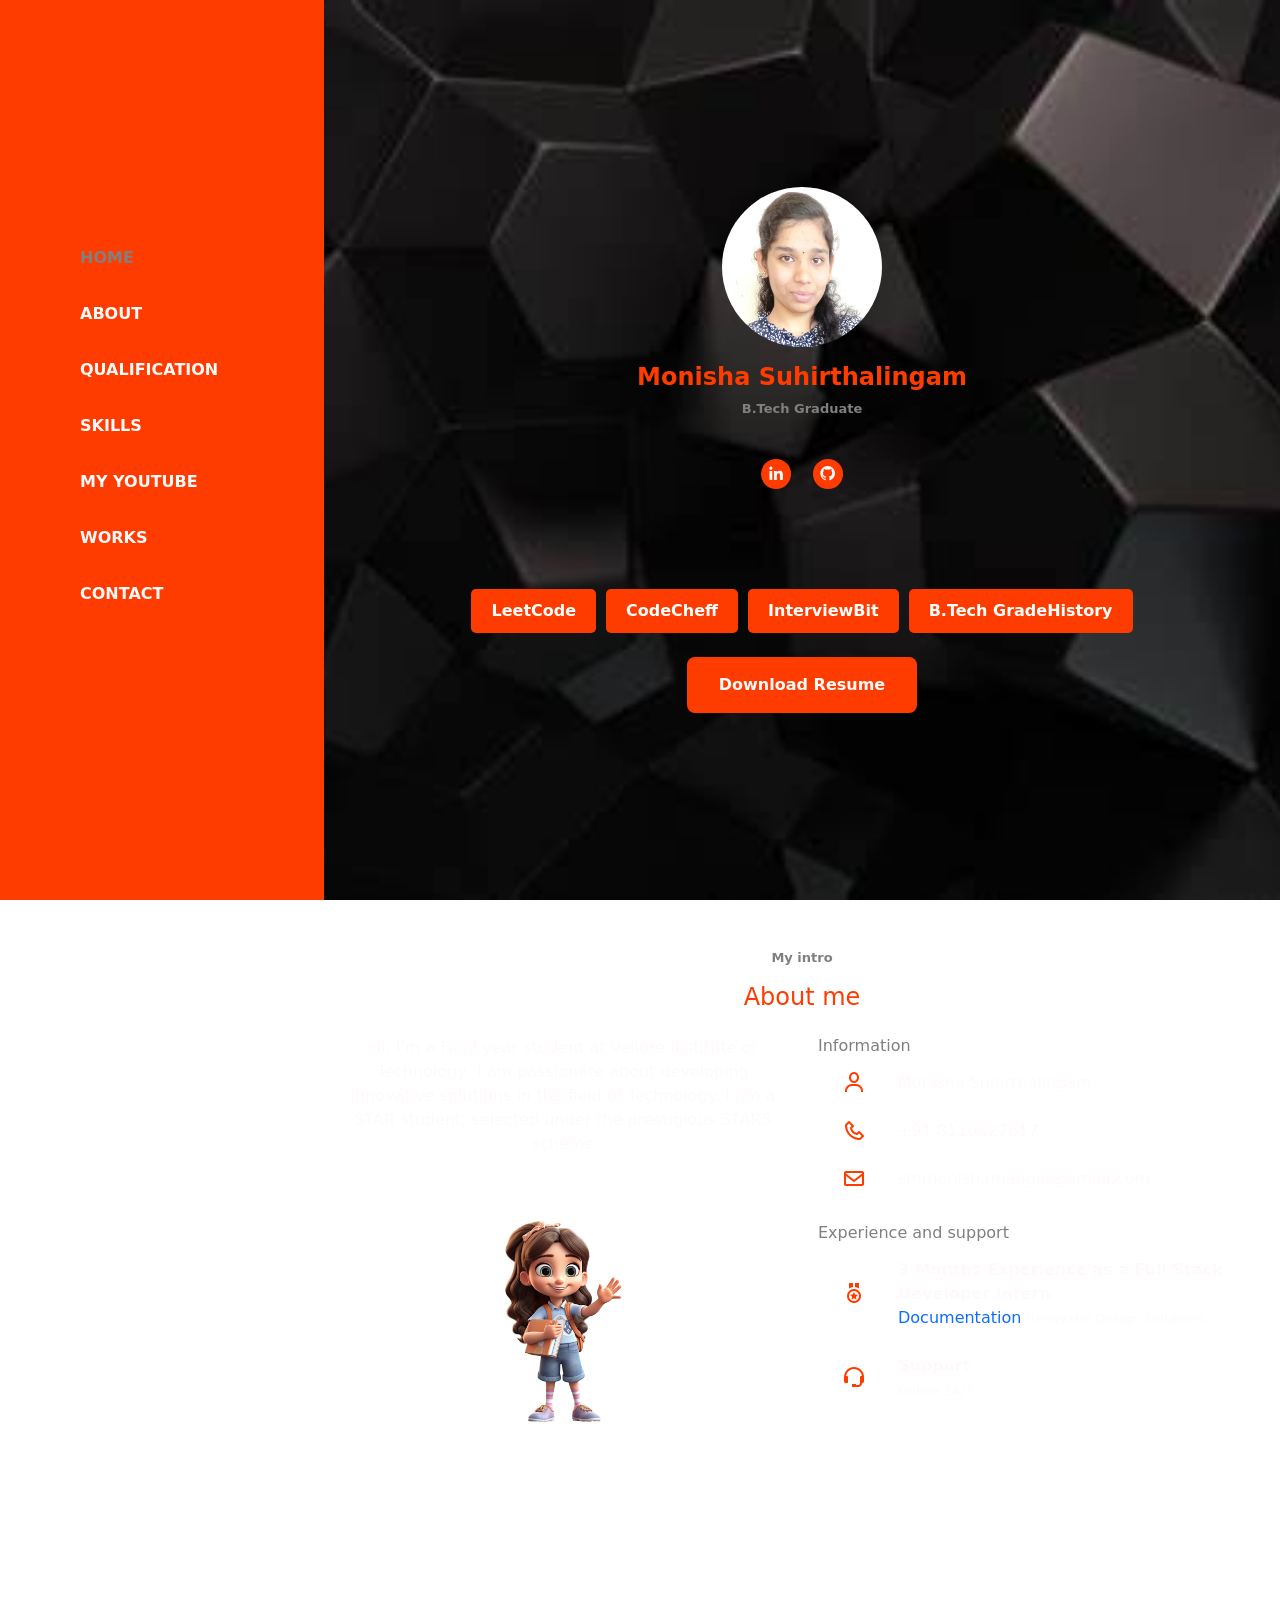
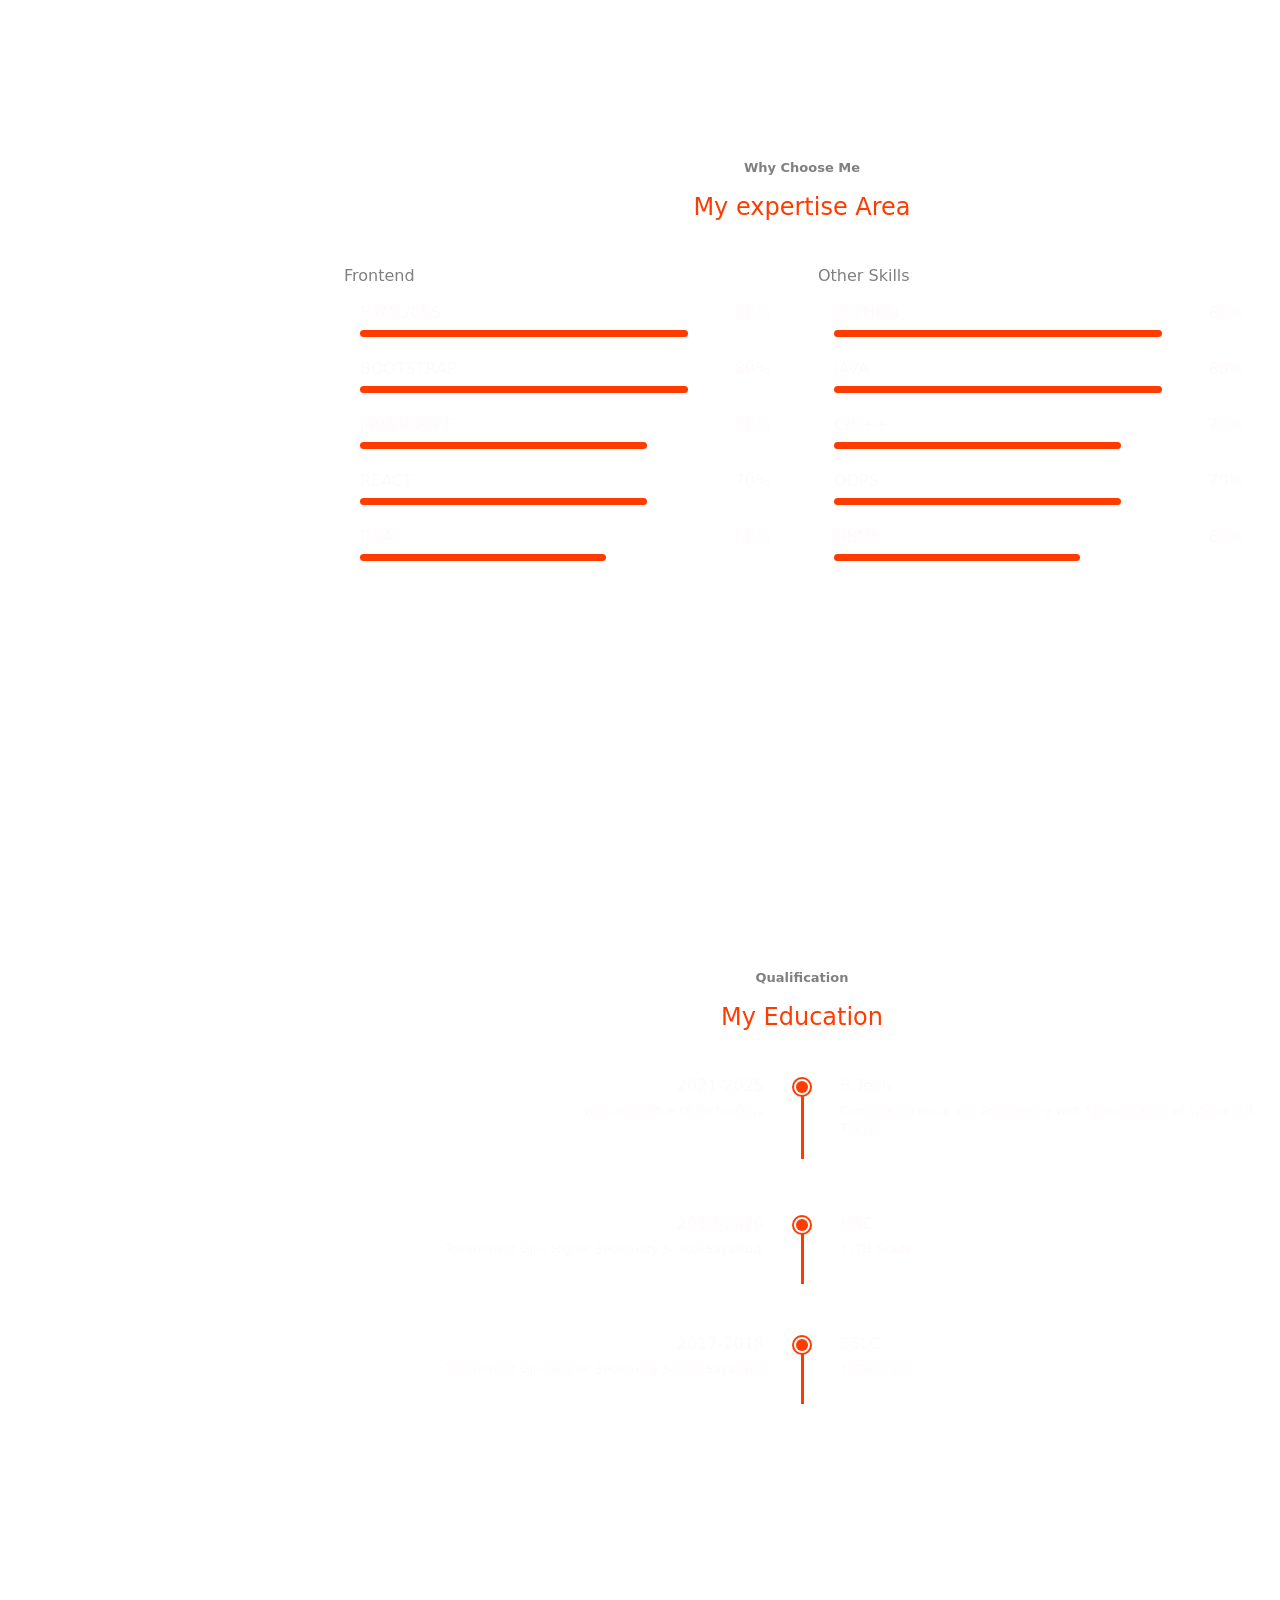
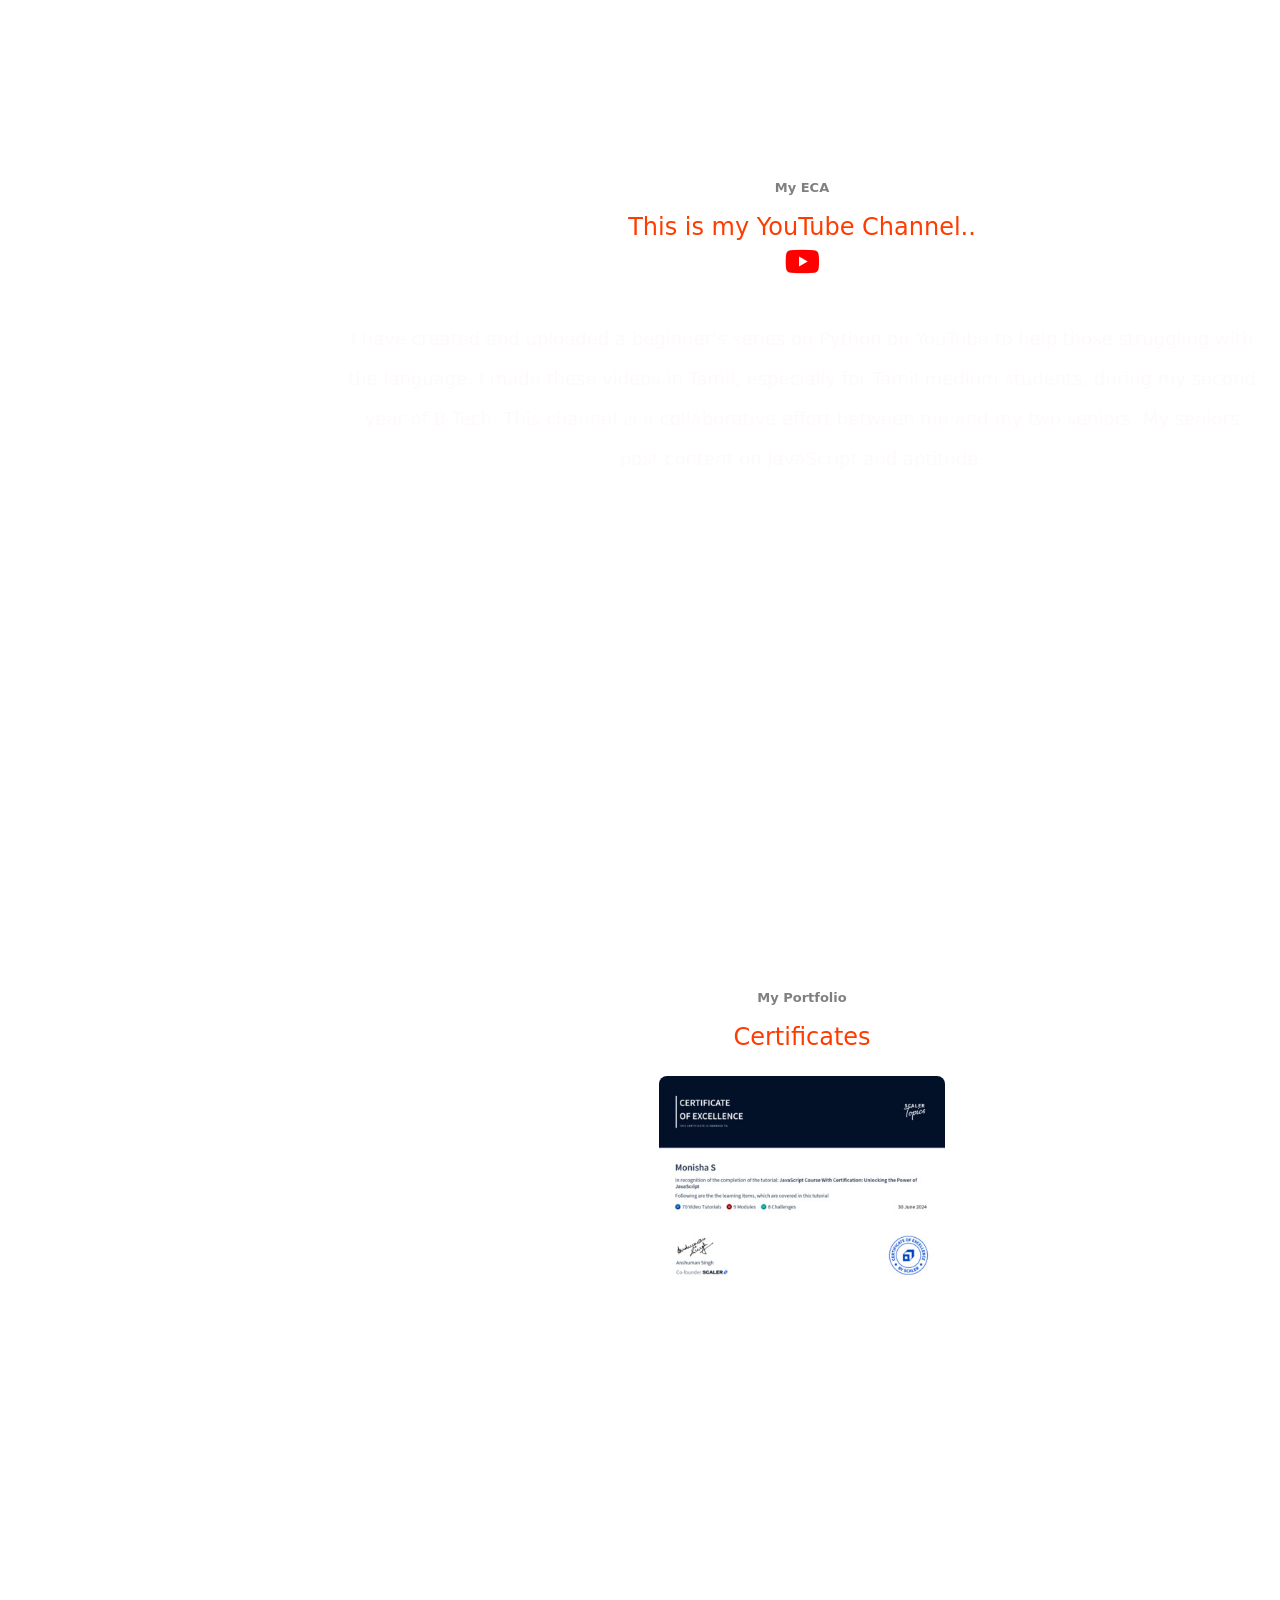
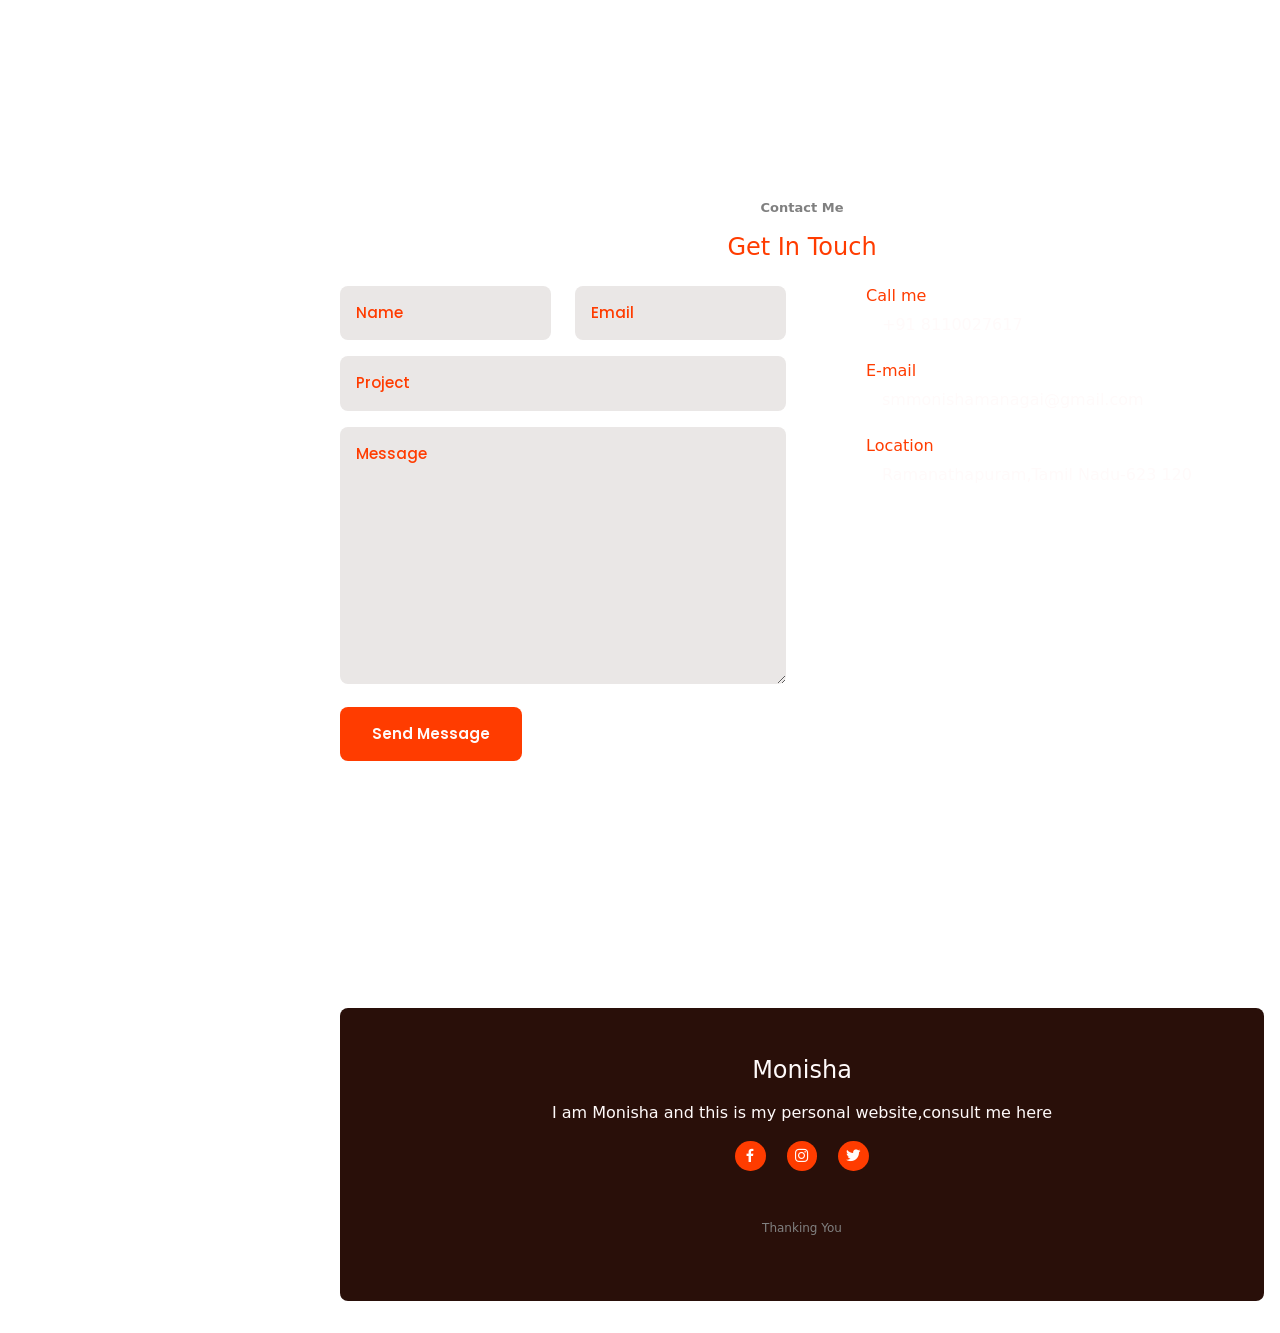
==== commit 91e8ee71: "Add files via upload" ====
--- a/index.html
+++ b/index.html
@@ -1,191 +1,233 @@
 <!DOCTYPE html>
 <html lang="en">
-    <head>
-        <meta charset="UTF-8">
-        <meta name="viewport" content="width=device-width, initial-scale=1.0">
-
-        <!-- ===== CSS ===== -->
-        <link rel="stylesheet" href="style.css">
-
-        <!-- ===== BOX ICONS ===== -->
-        <link href='https://unpkg.com/boxicons@2.1.4/css/boxicons.min.css' rel='stylesheet'>
-
-        <title>Portfolio Monisha</title>
-    </head>
-    <body>
-        <!--===== HEADER =====-->
-        <header class="l-header">
-            <nav class="nav bd-grid">
-                <div class="nav__toggle" id="nav-toggle">
-                    <i class="bx bx-menu"></i>
-                </div>
-
+
+<head>
+    <meta charset="UTF-8">
+    <meta name="viewport" content="width=device-width, initial-scale=1.0">
+
+    <!-- ===== CSS ===== -->
+    <link rel="stylesheet" href="style.css">
+    <!--===Bootstrap 5===-->
+    <link href="https://cdn.jsdelivr.net/npm/bootstrap@5.3.3/dist/css/bootstrap.min.css" rel="stylesheet">
+    <script src="https://cdn.jsdelivr.net/npm/bootstrap@5.3.3/dist/js/bootstrap.bundle.min.js"></script>
+
+    <!-- ===== BOX ICONS ===== -->
+    <link href='https://unpkg.com/boxicons@2.1.4/css/boxicons.min.css' rel='stylesheet'>
+
+    <link rel="icon" type="image/x-icon" href="PROFILE_PHOTO.jpg">
+    <style>
+        .video-row {
+            display: flex;
+            overflow-x: scroll;
+            white-space: nowrap;
+            -ms-overflow-style: none;  /* IE and Edge */
+            scrollbar-width: none;  /* Firefox */
+            gap: 10px;
+        }
+        .video-container {
+            flex: 1 1 30%; /* Adjust the percentage to control the width of each video */
+            min-width: 300px; /* Minimum width for each video */
+        }
+        iframe {
+            width: 100%;
+            border-radius: 10%;
+            height: 250px; /* Adjust the height as needed */
+        }
+    </style>
+
+    <title>Portfolio Monisha</title>
+</head>
+
+<body>
+    <!--===== HEADER =====-->
+    <header class="l-header">
+        <nav class="nav bd-grid">
+            <div class="nav__toggle" id="nav-toggle">
+                <i class="bx bx-menu"></i>
+            </div>
+
+            <div>
+                <a href="#" class="nav__logo">Monisha</a>
+            </div>
+
+            <div class="nav__menu" id="nav-menu">
+                <div class="nav__close" id="nav-close">
+                    <i class='bx bx-x'></i>
+                </div>
+
+                <ul class="nav__list">
+                    <li class="nav__item"><a href="#home" class="nav__link active">Home</a></li>
+                    <li class="nav__item"><a href="#about" class="nav__link">About</a></li>
+                    <li class="nav__item"><a href="#education" class="nav__link">Qualification</a></li>
+                    <li class="nav__item"><a href="#skills" class="nav__link">Skills</a></li>
+                    <li class="nav__item"><a href="#services" class="nav__link">My YouTube</a></li>
+                    <li class="nav__item"><a href="#works" class="nav__link">Works</a></li>
+                    <li class="nav__item"><a href="#contact" class="nav__link">Contact</a></li>
+                    
+                </ul>
+            </div>
+        </nav>
+    </header>
+
+
+    <main class="l-main">
+        <!--===== HOME =====-->
+        <section class="home" id="home">
+
+            <div class="home__container bd-grid">
+                <div class="home__data">
+                    <div class="home__img">
+                        <img src="PROFILE_PHOTO.jpg" alt="">
+                    </div>
+                    <h1 class="home__title" style="font-weight: bold">Monisha Suhirthalingam</h1>
+                    <span class="home__profession" style="font-weight: bold;">B.Tech Graduate</span>
+
+                    <div class="home__social">
+                        <a href="https://www.linkedin.com/in/dinoishaapril302004?lipi=urn%3Ali%3Apage%3Ad_flagship3_profile_view_base_contact_details%3BVOHFLQdfSl6y0xD0ehr3Fw%3D%3D"
+                            target="_blank" class="home__social-link"><i class='bx bxl-linkedin'></i></a>
+                        <a href="https://github.com/MonishaSugirthalingam?tab=repositories" target="_blank"
+                            class="home__social-link"><i class='bx bxl-github'></i></a>
+                        <!--<a href="#" class="home__social-link"><i class='bx bxl-dribbble'></i></a>
+                            <a href="#" class="home__social-link"><i class='bx bxl-behance'></i></a>-->
+                    </div>
+                    
+                    <div class="button-container">
+                        <a href="https://leetcode.com/u/smmonishamangai/" target="_blank" class="buttons">LeetCode</a>
+                        <a href="https://www.codechef.com/users/dinoisha" target="_blank" class="buttons">CodeCheff</a>
+                        <a href="https://www.interviewbit.com/profile/monisha-suhirtha-lingam/" target="_blank" class="buttons">InterviewBit</a>
+                        <a download="Monisha Suhirthalingam_GradeHistory" href="./StudentGradeHistory_21BCT0414.pdf"  class="buttons">B.Tech GradeHistory</a>
+                    </div>
+                   <br>
+                    <a download="Monisha Suhirthalingam" href="./Resume.pdf" class="button home__button">Download
+                        Resume</a>
+                </div>
+            </div>
+        </section>
+        <!--===== ABOUT =====-->
+
+        <section class="about section" id="about">
+            <span class="section-subtitle">My intro</span>
+            <h2 class="section-title">About me</h2>
+
+            <div class="about__container bd-grid">
+                <div class="about__data">
+                    <p class="about__description">Hi, I'm a Final year student at Vellore Institute of Technology, I am
+                        passionate about developing innovative solutions in the field of Technology. I am a STAR
+                        student, selected under the prestigious STARS scheme</p>
+                    <img src="AboutPic.webp" alt="" style="width: 250px;" class="about__img">
+                </div>
                 <div>
-                    <a href="#" class="nav__logo">Monisha</a>
-                </div>
-
-                <div class="nav__menu" id="nav-menu">
-                    <div class="nav__close" id="nav-close">
-                        <i class='bx bx-x'></i>
-                    </div>
-
-                    <ul class="nav__list">
-                        <li class="nav__item"><a href="#home" class="nav__link active">Home</a></li>
-                        <li class="nav__item"><a href="#about" class="nav__link">About</a></li>
-                        <li class="nav__item"><a href="#skills" class="nav__link">Skills</a></li>
-                        <li class="nav__item"><a href="#services" class="nav__link">Services</a></li>
-                        <li class="nav__item"><a href="#works" class="nav__link">Works</a></li>
-                        <li class="nav__item"><a href="#contact" class="nav__link">Contact</a></li>
-                    </ul>
-                </div>
-            </nav>
-        </header>
-        
-
-        <main class="l-main">
-            <!--===== HOME =====-->
-            <section class="home" id="home">
-
-                <div class="home__container bd-grid">
-                    <div class="home__data">
-                        <div class="home__img">
-                            <img src="PROFILE_PHOTO.jpg" alt="">
-                        </div>
-                        <h1 class="home__title">Monisha Suhirthalingam</h1>
-                        <span class="home__profession">B.Tech Graduate</span>
-
-                        <div class="home__social">
-                            <a href="#" class="home__social-link"><i class='bx bxl-linkedin'></i></a>
-                            <a href="#" class="home__social-link"><i class='bx bxl-github'></i></a>
-                            <a href="#" class="home__social-link"><i class='bx bxl-dribbble'></i></a>
-                            <a href="#" class="home__social-link"><i class='bx bxl-behance'></i></a>
-                        </div>
-
-                        <a download="" hreaf="#" class="button home__button">Download Resume</a>
-                    </div>
-                </div>
-            </section>
-            <!--===== ABOUT =====-->
-            
-            <section class="about section" id="about">
-                <span class="section-subtitle">My intro</span>
-                <h2 class="section-title">About me</h2>
-
-                <div class="about__container bd-grid">
-                    <div class="about__data">
-                        <p class="about__description">Hi, I'm a Student at Vellore Institute Of Technology,Vellore</p>
-                        <img src="PROFILE_PHOTO.jpg" alt="" class="about__img">
-                    </div>
-                    <div>
-                        <div class="about__information">
-                            <h3 class="about__information-title">Information</h3>
-                            <div class="about__information-data">
-                                <i class='bx bx-user about__information-icon'></i>
-                                <span>Monisha Suhirthalingam</span>
+                    <div class="about__information">
+                        <h3 class="about__information-title">Information</h3>
+                        <div class="about__information-data">
+                            <i class='bx bx-user about__information-icon'></i>
+                            <span>Monisha Suhirthalingam</span>
+                        </div>
+
+                        <div class="about__information-data">
+                            <i class='bx bx-phone about__information-icon'></i>
+                            <span>+91 8110027617</span>
+                        </div>
+
+                        <div class="about__information-data">
+                            <i class='bx bx-envelope about__information-icon'></i>
+                            <span>smmonishamangai@gmail.com</span>
+                        </div>
+                    </div>
+
+                    <div class="about__information">
+                        <h3 class="about__information-title">Experience and support</h3>
+
+                        <div class="about__information-data">
+                            <i class='bx bx-medal about__information-icon'></i>
+                            <div>
+                                <span class="about__information-subtitle">3 Months Experience as a Full Stack
+                                    Developer Intern</span><a href="https://drive.google.com/file/d/1d4I8-Ae-CLWCRwpwR41C2v_0Fgt_MeH9/view?usp=sharing" target="_blank">Documentation</a>
+                                <span class="about__information-subtitle-small">Renovatio Design Solutions</span>
                             </div>
-    
-                            <div class="about__information-data">
-                                <i class='bx bx-phone about__information-icon'></i>
-                                <span>+91 8110027617</span>
+                        </div>
+
+                        <div class="about__information-data">
+                            <i class='bx bx-support about__information-icon'></i>
+                            <div>
+                                <span class="about__information-subtitle">Support</span>
+                                <span class="about__information-subtitle-small">Online 24/7</span>
                             </div>
-    
-                            <div class="about__information-data">
-                                <i class='bx bx-envelope about__information-icon'></i>
-                                <span>smmonishamangai@gmail.com</span>
-                            </div>
-                        </div>
-    
-                        <div class="about__information">
-                            <h3 class="about__information-title">Experience and support</h3>
-    
-                            <div class="about__information-data">
-                                <i class='bx bx-medal about__information-icon'></i>
-                                <div>
-                                    <span class="about__information-subtitle">5 years Job</span>
-                                    <span class="about__information-subtitle-small">Completed</span>
-                                </div>
-                            </div>
-    
-                            <div class="about__information-data">
-                                <i class='bx bx-support about__information-icon'></i>
-                                <div>
-                                    <span class="about__information-subtitle">Support</span>
-                                    <span class="about__information-subtitle-small">Online 24/7</span>
-                                </div>
-                            </div>
-                        </div>
-                    </div>
-                </div>
-            </section>
-
-            <!--===== SKILLS =====-->
-            
-            <section class="skills section" id="skills">
-                <span class="section-subtitle">Why Choose Me</span>
-                <h2 class="section-title">My expertise Area</h2>
-
-                <div class="skills__container bd-grid">
-                    <div class="skills__content">
-                        <h3 class="skills__subtitle">Frontend</h3>
-                        <div class="skills__data">
+                        </div>
+                    </div>
+                </div>
+            </div>
+        </section>
+
+        <!--===== SKILLS =====-->
+
+        <section class="skills section" id="skills">
+            <span class="section-subtitle">Why Choose Me</span>
+            <h2 class="section-title">My expertise Area</h2>
+
+            <div class="skills__container bd-grid">
+                <div class="skills__content">
+                    <h3 class="skills__subtitle">Frontend</h3>
+                    <div class="skills__data">
                         <span class="skills__name">Html/css</span>
                         <span class="skills__number">80%</span>
                         <span class="skills__bar skills__html"></span>
-                        </div>
-                        <div class="skills__data">
+                    </div>
+                    <div class="skills__data">
                         <span class="skills__name">Bootstrap</span>
                         <span class="skills__number">80%</span>
                         <span class="skills__bar skills__boot"></span>
-                        </div>
-                        <div class="skills__data">
+                    </div>
+                    <div class="skills__data">
                         <span class="skills__name">Javascript</span>
                         <span class="skills__number">70%</span>
                         <span class="skills__bar skills__js"></span>
-                        </div>
-                        <div class="skills__data">
+                    </div>
+                    <div class="skills__data">
                         <span class="skills__name">React</span>
                         <span class="skills__number">70%</span>
                         <span class="skills__bar skills__react"></span>
-                        </div>
-                        <div class="skills__data">
-                        <span class="skills__name">Angular</span>
+                    </div>
+                    <div class="skills__data">
+                        <span class="skills__name">DSA</span>
                         <span class="skills__number">60%</span>
                         <span class="skills__bar skills__angular"></span>
-                        </div>
-                    </div>
-                    <div class="skills__content">
-                        <h3 class="skills__subtitle">Other Skills</h3>
-                        <div class="skills__data">
+                    </div>
+                </div>
+                <div class="skills__content">
+                    <h3 class="skills__subtitle">Other Skills</h3>
+                    <div class="skills__data">
                         <span class="skills__name">Python</span>
                         <span class="skills__number">80%</span>
                         <span class="skills__bar skills__python"></span>
-                        </div>
-                        <div class="skills__data">
+                    </div>
+                    <div class="skills__data">
                         <span class="skills__name">Java</span>
                         <span class="skills__number">80%</span>
                         <span class="skills__bar skills__java"></span>
-                        </div>
-                        <div class="skills__data">
+                    </div>
+                    <div class="skills__data">
                         <span class="skills__name">C/C++</span>
                         <span class="skills__number">70%</span>
                         <span class="skills__bar skills__cc"></span>
-                        </div>
-                        <div class="skills__data">
+                    </div>
+                    <div class="skills__data">
                         <span class="skills__name">OOPS</span>
                         <span class="skills__number">70%</span>
                         <span class="skills__bar skills__oops"></span>
-                        </div>
-                        <div class="skills__data">
+                    </div>
+                    <div class="skills__data">
                         <span class="skills__name">DBMS</span>
                         <span class="skills__number">60%</span>
                         <span class="skills__bar skills__dbms"></span>
-                        </div>
-                    </div>
-                </div>
-            </section>
-            <!--===== EDUCATION =====-->
-            
-        <section class="education section">
+                    </div>
+                </div>
+            </div>
+        </section>
+
+        <!--===== EDUCATION =====-->
+
+        <section class="education section" id="education">
             <span class="section-subtitle">Qualification</span>
             <h2 class="section-title">My Education</h2>
 
@@ -202,7 +244,8 @@
 
                     <div>
                         <h3 class="education__race">B.Tech</h3>
-                        <span class="education__specialty">Computer Science and Engineering with Specialization of Internet Of Things</span>
+                        <span class="education__specialty">Computer Science and Engineering with Specialization of
+                            Internet Of Things</span>
                     </div>
                 </div>
                 <div class="education__content">
@@ -237,14 +280,57 @@
                 </div>
             </div>
         </section>
-            <!--===== SERVICES =====-->
+        
+        <section class="services section" id="services">
             
-            <section class="services section" id="services">
-                <span class="section-subtitle">What I Offer</span>
-                <h2 class="section-title">My Services</h2>
-
-                <div class="services__container bd-grid">
-                    <div class="services__content">
+            <span class="section-subtitle">My ECA</span>
+                <h2 class="section-title">This is my YouTube Channel..<br><a href="https://youtube.com/@futureisopen2903?si=V65ECbHniPv6phq-" target="_blank"><i class='bx bxl-youtube' style='color:red'></i></a></h2>
+                
+                <div class="services__container">
+                    <p class="about__description" style="font-size: large;line-height: 40px;">I have created and uploaded a beginner's series on Python on YouTube to help those struggling with the language. I made these videos in Tamil, especially for Tamil medium students, during my second year of B.Tech. This channel is a collaborative effort between me and my two seniors. My seniors post content on JavaScript and aptitude.</p>
+                    <div class="video-row" style="margin: 20px;">
+                        <div class="video-container">
+                            <iframe src="https://www.youtube.com/embed/C21d9UqQQXg?si=HKoETKXvNPpwyFAr" frameborder="0" allow="accelerometer; autoplay; clipboard-write; encrypted-media; gyroscope; picture-in-picture" allowfullscreen></iframe>
+                        </div>
+                        <div class="video-container">
+                            <iframe src="https://www.youtube.com/embed/xkL7nUyZ6WU?si=JokqOg2ugOeHw3Vs" frameborder="0" allow="accelerometer; autoplay; clipboard-write; encrypted-media; gyroscope; picture-in-picture" allowfullscreen></iframe>
+                        </div>
+                        <div class="video-container">
+                            <iframe src="https://www.youtube.com/embed/npnlay-jb-c?si=Wdq3nesiMewmycBM" frameborder="0" allow="accelerometer; autoplay; clipboard-write; encrypted-media; gyroscope; picture-in-picture" allowfullscreen></iframe>
+                        </div>
+                        <div class="video-container">
+                            <iframe src="https://www.youtube.com/embed/9kky_ekb3Ko?si=W6ZIVGR1iK4XJJqk" frameborder="0" allow="accelerometer; autoplay; clipboard-write; encrypted-media; gyroscope; picture-in-picture" allowfullscreen></iframe>
+                        </div>
+                        <div class="video-container">
+                            <iframe src="https://www.youtube.com/embed/n5vDljfbjJc?si=6a8kEEnm07NoxUfA" frameborder="0" allow="accelerometer; autoplay; clipboard-write; encrypted-media; gyroscope; picture-in-picture" allowfullscreen></iframe>
+                        </div>
+                        <div class="video-container">
+                            <iframe src="https://www.youtube.com/embed/qJ-SnB1oLr8?si=bn7IgFn2lhFWm48Z" frameborder="0" allow="accelerometer; autoplay; clipboard-write; encrypted-media; gyroscope; picture-in-picture" allowfullscreen></iframe>
+                        </div>
+                        <div class="video-container">
+                            <iframe src="https://www.youtube.com/embed/SWzUqpaD070?si=Yua0tSAZY1oBMLd9" frameborder="0" allow="accelerometer; autoplay; clipboard-write; encrypted-media; gyroscope; picture-in-picture" allowfullscreen></iframe>
+                        </div>
+                        <div class="video-container">
+                            <iframe src="https://www.youtube.com/embed/R6EvejjZw4k?si=D5sPq0DBHgZoaDrM" frameborder="0" allow="accelerometer; autoplay; clipboard-write; encrypted-media; gyroscope; picture-in-picture" allowfullscreen></iframe>
+                        </div>
+                        <div class="video-container">
+                            <iframe src="https://www.youtube.com/embed/2TAP179VLr8?si=fltekLoCV7fizofi" frameborder="0" allow="accelerometer; autoplay; clipboard-write; encrypted-media; gyroscope; picture-in-picture" allowfullscreen></iframe>
+                        </div>
+                        <div class="video-container">
+                            <iframe src="https://www.youtube.com/embed/rqtcjXfVz48?si=pvQbHhABxahQw-b8" frameborder="0" allow="accelerometer; autoplay; clipboard-write; encrypted-media; gyroscope; picture-in-picture" allowfullscreen></iframe>
+                        </div>
+                        <div class="video-container">
+                            <iframe src="https://www.youtube.com/embed/cSI4zvBZvGU?si=BerjgF6ENk22DaAo" frameborder="0" allow="accelerometer; autoplay; clipboard-write; encrypted-media; gyroscope; picture-in-picture" allowfullscreen></iframe>
+                        </div>
+                        <div class="video-container">
+                            <iframe src="https://www.youtube.com/embed/3KinzhhLvvk?si=OIN20pUkFkgV7izw" frameborder="0" allow="accelerometer; autoplay; clipboard-write; encrypted-media; gyroscope; picture-in-picture" allowfullscreen></iframe>
+                        </div>
+                        <div class="video-container">
+                            <iframe src="https://www.youtube.com/embed/Qe-ltJZ-14c?si=qkC1kaQ7n8LywR5D" frameborder="0" allow="accelerometer; autoplay; clipboard-write; encrypted-media; gyroscope; picture-in-picture" allowfullscreen></iframe>
+                        </div>
+                        <!-- Add more videos as needed -->
+                    </div>
+                    <!--<div class="services__content">
                         <i class='bx bx-code services__icon'></i>
                         <h3 class="services__title">Web Design</h3>
                         <p class="services__description">This sevice that I offer is of high quality,and above all experience that i have in the labor field for many years.</p>
@@ -273,113 +359,153 @@
                         <i class='bx bx-mobile services__icon'></i>
                         <h3 class="services__title">Interface Mobile</h3>
                         <p class="services__description">This sevice that I offer is of high quality,and above all experience that i have in the labor field for many years.</p>
-                    </div>
-                </div>
-            </section>
-            <!--===== PROJECT IN MIND =====-->
-            <section class="project section">
+                    </div>-->
+
+
+
+                    <!--<div class="carousel" style="width: 50%;margin: auto;">
+                    <div id="carouselExampleCaptions" class="carousel carousel-dark slide slide" data-bs-ride="carousel">
+                        <div class="carousel-indicators">
+                          <button type="button" data-bs-target="#carouselExampleCaptions" data-bs-slide-to="0" class="active" aria-current="true" aria-label="Slide 1"></button>
+                          <button type="button" data-bs-target="#carouselExampleCaptions" data-bs-slide-to="1" aria-label="Slide 2"></button>
+                          <button type="button" data-bs-target="#carouselExampleCaptions" data-bs-slide-to="2" aria-label="Slide 3"></button>
+                          <button type="button" data-bs-target="#carouselExampleCaptions" data-bs-slide-to="3" aria-label="Slide 4"></button>
+                          <button type="button" data-bs-target="#carouselExampleCaptions" data-bs-slide-to="4" aria-label="Slide 5"></button>
+                        </div>
+                        <div class="carousel-inner">
+                          <div class="carousel-item active">
+                            <img src="ThumbNail_Profile.jpeg" class="d-block w-100" alt="...">
+                          </div>
+                          <div class="carousel-item">
+                            <img src="ThumbNail_1.jpeg" class="d-block w-100"  alt="...">
+                          </div>
+                          <div class="carousel-item">
+                            <img src="ThumbNail_2.jpeg" class="d-block w-100"   alt="...">
+                          </div>
+                          <div class="carousel-item">
+                            <img src="ThumbNail_3.jpeg" class="d-block w-100"  alt="...">
+                          </div>
+                          <div class="carousel-item">
+                            <img src="ThumbNail_4.jpeg" class="d-block w-100"   alt="...">
+                          </div>
+                        </div>
+                        <button class="carousel-control-prev" type="button" data-bs-target="#carouselExampleCaptions" data-bs-slide="prev">
+                          <span class="carousel-control-prev-icon" aria-hidden="true"></span>
+                          <span class="visually-hidden">Previous</span>
+                        </button>
+                        <button class="carousel-control-next" type="button" data-bs-target="#carouselExampleCaptions" data-bs-slide="next">
+                          <span class="carousel-control-next-icon" aria-hidden="true"></span>
+                          <span class="visually-hidden">Next</span>
+                        </button>
+                      </div>
+                    </div>-->
+                </div>
+        </section>
+        <!--===== PROJECT IN MIND =====-->
+        <!--<section class="project section">
                 <div class="project__container bd-grid">
                     <div class="project__data">
                         <h2 class="section-title project__title">Do you have a project in mind</h2>
                         <p class="project__description">In you have a project that you want to carry out,do not hesitate and tell me what it is, and what services I can offer you,contact me directly here.</p>
                         <a href="#contact" class="button button__light">Contact Me</a>
                     </div>
-                    <img src="PROFILE_PHOTO.jpg" alt="" class="project__img">
-                </div>
-            </section>
-            <!--===== WORKS =====-->
-            <section class="works section" id="works">
-                <span class="section-subtitle">My Portfolio</span>
-                <h2 class="section-title">Recent Works</h2>
-
-                <div class="works__container bd-grid">
-                    <div class="works__img">
-                        <img src="work1.jpg" alt="">
-                        <div class="works__data">
-                            <a href="#" class="works__link"><i class='bx bx-link-alt'></i></a>
-                            <span class="works__title">Work1</span>
-                        </div>
-                    </div>
-
-                    <div class="works__img">
-                        <img src="work1.jpg" alt="">
-                        <div class="works__data">
-                            <a href="#" class="works__link"><i class='bx bx-link-alt'></i></a>
-                            <span class="works__title">Work2</span>
-                        </div>
-                    </div>
-
-                    <div class="works__img">
-                        <img src="work1.jpg" alt="">
-                        <div class="works__data">
-                            <a href="#" class="works__link"><i class='bx bx-link-alt'></i></a>
-                            <span class="works__title">Work3</span>
-                        </div>
-                    </div>
-
-                    <div class="works__img">
-                        <img src="work1.jpg" alt="">
-                        <div class="works__data">
-                            <a href="#" class="works__link"><i class='bx bx-link-alt'></i></a>
-                            <span class="works__title">Work4</span>
-                        </div>
-                    </div>
-                </div>
-            </section>
-
-            <!--===== CONTACT =====-->
-            <section class="contact section" id="contact">
-                <span class="section-subtitle">Contact Me</span>
-                <h2 class="section-title">Get In Touch</h2>
-
-                <div class="contact__container bd-grid">
-                    <form action="" class="contact__form">
-                        <div class="contact__inputs">
-                            <input type="text" placeholder="Name" class="contact__input">
-                            <input type="mail" placeholder="Email" class="contact__input">
-                        </div>
-
-                        <input type="text" placeholder="Project" class="contact__input">
-                        <textarea name="" id="" cols="0" rows="10" placeholder="Message" class="contact__input"></textarea>
-                        <input type="submit" value="Send Message" class="button contact__button">
-                    </form>
-                    <div>
-                        <div class="contact__info">
-                            <h3 class="contact__subtitle">Call me</h3>
-                            <span class="contact__text">+91 8110027617</span>
-                        </div>
-    
-                        <div class="contact__info">
-                            <h3 class="contact__subtitle">E-mail</h3>
-                            <span class="contact__text">smmonishamanagai@gmail.com</span>
-                        </div>
-    
-                        <div class="contact__info">
-                            <h3 class="contact__subtitle">Location</h3>
-                            <span class="contact__text">Ramanathapuram,Tamil Nadu-623 120</span>
-                        </div>
-                    </div>
-                    
-                </div>
-            </section>
-        </main>
-
-        <!--===== FOOTER =====-->
-        <footer class="footer section">
-            <div class="footer__container bd-grid">
-                <h1 class="footer__title">Monisha</h1>
-                <p class="footer__description">I am Monisha and this is my personal website,consult me here</p>
-
-                <div class="footer__social">
-                    <a href="#" class="footer__link"><i class='bx bxl-facebook'></i></a>
-                    <a href="#" class="footer__link"><i class='bx bxl-instagram'></i></a>
-                    <a href="#" class="footer__link"><i class='bx bxl-twitter'></i></a>
-                </div>
-
-                <p class="footer__copy">Thanking You</p>
-            </div>
-        </footer>
-        <!--===== MAIN JS =====-->
-        <script src="main.js"></script>
-    </body>
+                    <img src="ProjectPic.jfif" style="width: 400px;" alt="" class="project__img">
+                </div>
+            </section>-->
+        <!--===== WORKS =====-->
+        <section class="works section" id="works">
+            <span class="section-subtitle">My Portfolio</span>
+            <h2 class="section-title">Certificates</h2>
+
+            <div class="works__container bd-grid">
+                <div class="works__img">
+                    <img src="SQL.png" alt="">
+                    <div class="works__data">
+                        <a href="SQL.png" class="works__link"><i class='bx bx-link-alt'></i></a>
+                        <span class="works__title">SQL Certificate from Hacker Rank</span>
+                    </div>
+                </div>
+
+                <div class="works__img">
+                    <img src="JavaScriptCertificate.png" alt="">
+                    <div class="works__data">
+                        <a href="JavaScriptCertificate.png" class="works__link"><i class='bx bx-link-alt'></i></a>
+                        <span class="works__title">JavaScript Certificate from Scalar Topics</span>
+                    </div>
+                </div>
+
+                <div class="works__img">
+                    <img src="GoogleCloud.png" alt="">
+                    <div class="works__data">
+                        <a href="GoogleCloud.png" class="works__link"><i class='bx bx-link-alt'></i></a>
+                        <span class="works__title">Google Clound Foundation Certicate from Google Cloud</span>
+                    </div>
+                </div>
+
+                <!--<div class="works__img">
+                    <img src="FullStackIntern.png" alt="">
+                    <div class="works__data">
+                        <a href="FullStackIntern.png" class="works__link"><i class='bx bx-link-alt'></i></a>
+                        <span class="works__title">Full Stack Intern Certificate from Renovatio Design Solutions</span>
+                    </div>-->
+                </div>
+            </div>
+        </section>
+
+        <!--===== CONTACT =====-->
+        <section class="contact section" id="contact">
+            <span class="section-subtitle">Contact Me</span>
+            <h2 class="section-title">Get In Touch</h2>
+
+            <div class="contact__container bd-grid">
+                <form action="" class="contact__form">
+                    <div class="contact__inputs">
+                        <input type="text" placeholder="Name" class="contact__input">
+                        <input type="mail" placeholder="Email" class="contact__input">
+                    </div>
+
+                    <input type="text" placeholder="Project" class="contact__input">
+                    <textarea name="" id="" cols="0" rows="10" placeholder="Message" class="contact__input"></textarea>
+                    <input type="submit" value="Send Message" class="button contact__button">
+                </form>
+                <div>
+                    <div class="contact__info">
+                        <h3 class="contact__subtitle">Call me</h3>
+                        <span class="contact__text">+91 8110027617</span>
+                    </div>
+
+                    <div class="contact__info">
+                        <h3 class="contact__subtitle">E-mail</h3>
+                        <span class="contact__text">smmonishamanagai@gmail.com</span>
+                    </div>
+
+                    <div class="contact__info">
+                        <h3 class="contact__subtitle">Location</h3>
+                        <span class="contact__text">Ramanathapuram,Tamil Nadu-623 120</span>
+                    </div>
+                </div>
+
+            </div>
+        </section>
+    </main>
+
+    <!--===== FOOTER =====-->
+    <footer class="footer section">
+        <div class="footer__container bd-grid">
+            <h1 class="footer__title">Monisha</h1>
+            <p class="footer__description">I am Monisha and this is my personal website,consult me here</p>
+
+            <div class="footer__social">
+                <a href="#" class="footer__link"><i class='bx bxl-facebook'></i></a>
+                <a href="#" class="footer__link"><i class='bx bxl-instagram'></i></a>
+                <a href="#" class="footer__link"><i class='bx bxl-twitter'></i></a>
+            </div>
+
+            <p class="footer__copy">Thanking You</p>
+        </div>
+    </footer>
+    <!--===== MAIN JS =====-->
+    <script src="main.js"></script>
+</body>
+
 </html>
--- a/style.css
+++ b/style.css
@@ -16,9 +16,9 @@
   /*===== Colors =====*/
 
   --first-color:rgb(255, 60, 0);
-  --first-color-dark:#662616;
+  --first-color-dark:grey;
   --first-color-darken:#290F09;
-  --text-color:#544230;
+  --text-color:grey;
   --first-color-light:#EAE7E6;
   --first-color-lighten:#FFFAFA;
   
@@ -72,11 +72,16 @@
     font-family:var(--body-font);
     font-size:var(--normal-font-size);
     font-weight:var(--font-medium);
-    background-color:var(--first-color-lighten);
+    /* background-color:var(--first-color-lighten);  */
+    background-color:lightcoral;
     color:var(--text-color);
     line-height:1.6;
 }
-
+section{
+
+    min-height: 90vh;
+
+}
 h1,h2,h3,p{
     margin:0;
 }
@@ -92,7 +97,7 @@
 }
 
 a{
-    text-decoration:none;
+    text-decoration:none !important;
     color:var(--text-color);
 }
 
@@ -105,7 +110,12 @@
 /*===== CLASS CSS ===== */
 
 .section{
+    background-image: url("OIP.jfif");
+    background-repeat: no-repeat;
+    background-attachment: fixed;
+    background-size: cover;
     padding:4rem 0 2rem;
+    color: snow;
 }
 
 .section-title{
@@ -118,10 +128,10 @@
 .section-subtitle{
     display:block;
     font-size:var(--small-font-size);
-    color:var(--first-color-darken);
+    color:grey;
     text-align:center;
     font-weight:var(--font-bold);
-    margin-bottom:0.25rem;
+    margin-bottom:0.95rem;
 }
 
 /*===== LAYOUT =====*/
@@ -144,6 +154,7 @@
     z-index:var(--z-fixed);
     background-color:var(--first-color-lighten);
     box-shadow:0 2px 4px rgpa(0,0,0,.1);
+    
 }
 
 /*===== NAV =====*/
@@ -164,7 +175,7 @@
     padding:3rem;
     display:flex;
     align-items:center;
-    background-color:var(--first-color);
+    background-color:var(--first-color); 
     transition:.5s;
 }
 
@@ -187,6 +198,7 @@
     color:var(--first-color-lighten);
     font-weight:var(--font-bold);
     transition:.3s;
+    text-decoration: none;
 }
 
 .nav__link:hover{
@@ -206,12 +218,24 @@
 
 /*Active menu*/
 .active{
-    color:var(--text-color);
+    color: grey/*var(--text-color);*/
 }
 /*===== HOME =====*/
 .home__container{
-    height:calc(100vh - var(--header-height));
-    align-items:center;
+    
+    
+    align-items: center;
+    margin: 0;
+    padding: 0;
+    height:calc(130vh - var(--header-height));
+    /*align-items:center;*/
+    /*background-color:rgba(128, 128, 128, 0.397);*/
+    background-image: url("OIP.jfif");
+    background-repeat: no-repeat;
+    background-attachment: fixed;
+    background-size: cover;
+    
+    /* background-color: #EAE7E6; */
 }
 
 .home__data{
@@ -223,8 +247,8 @@
 }
 
 .home__img{
-    padding-top:1.3rem;
-    padding-left:.8rem;
+    /* padding-top:.3rem; */
+    /* padding-left:.8rem; */
     width:160px;
     height:160px;
     background-color:var(--first-color);
@@ -234,7 +258,7 @@
 }
 
 .home__img img{
-    width:155px;
+    width:355px;
 }
 
 .home__title{
@@ -250,10 +274,12 @@
 }
 
 .home__social{
+    
     margin-bottom:5rem;
 }
 
 .home__social-link{
+    text-decoration: none;
     display:inline-flex;
     background-color:var(--first-color);
     color:var(--first-color-lighten);
@@ -271,8 +297,31 @@
 .home__button{
     width:100%;
 }
+.button-container {
+    display: flex;
+    justify-content: center; /* Center the buttons horizontally */
+    flex-wrap: wrap;
+    gap: 10px; /* Space between the buttons */
+    margin-top: 20px; /* Top margin */
+}
+
+.buttons {
+    display: inline-block;
+    padding: 10px 20px;
+    text-decoration: none;
+    font-weight: bold;
+    color: white;
+    background-color:var(--first-color); 
+    border-radius: 5px;
+    transition: background-color 0.3s ease;
+}
+
+.buttons:hover {
+    background-color: var(--text-color); /* Darker blue on hover */
+}
 /*BUTTONS*/
 .button{
+    text-decoration: none;
     display:inline;
     background-color:var(--first-color);
     color:var(--first-color-lighten);
@@ -302,10 +351,11 @@
     text-align:center;
 }
 .about__description{
+    text-align: center;
     margin-bottom:var(--mb-4);
 }
 .about__img{
-    width:150px;
+    width:350px;
     border-radius:.5rem;
     margin: 0 auto;
 }
@@ -341,12 +391,16 @@
 /* ===== SKILLS =====*/
 
 .skills__container{
+    /*background-color: #EAE7E6;*/
     row-gap:2rem;
+    padding-top: 20px;
+    margin: 20px;
 }
 .skills__subtitle{
     font-size:var(--h3-font-size);
     color:var(--first-color-dark);
     margin-bottom:var(--mb-2);
+    
 }
 .skills__data{
     position:relative;
@@ -363,7 +417,8 @@
 .skills__bar{
     position:absolute;
     bottom:-.75rem;
-    height:.25rem;
+    height:.45rem;
+    border-radius: 10px;
     background-color:var(--first-color);
 }
 
@@ -401,7 +456,10 @@
 
 /* ===== EDUCATION =====*/
 .education__container{
-    row-gap:2rem;
+    /*background-color: #EAE7E6;*/
+    min-height: 350px;
+    row-gap:3rem;
+    padding-top: 20px;
 }
 .education__content{
     display:grid;
@@ -410,7 +468,7 @@
 
 .education__year, .education__race{
     font-size:var(--h3-font-size);
-    margin-bottom:0.25rem;
+    margin-bottom:0.45rem;
 }
 .education__university,.education__specialty{
     display:block;
@@ -438,18 +496,21 @@
     transform:translate(-4px,-4px);
     width:20px;
     height:20px;
-    border:1px solid var(--first-color);
+    border:2.5px solid var(--first-color);
     border-radius:50%;
 }
 .education__line{
     display:block;
-    height:90%;
-    width:2px;
+    height:70%;
+    width:3px;
     background-color:var(--first-color);
     transform:translate(5px,-4px);
 }
 /* ===== SERVICES =====*/
 .services__container{
+    /* background-color:#EAE7E6; */
+    padding: 10px;
+    margin: 10px;
     row-gap:2rem;
 }
 .services__content{
@@ -459,6 +520,13 @@
     text-align:center;
 }
 
+/*.carousel-inner img{
+    object-fit: contain;
+    width: 100%;
+    height: 100%;
+    margin: auto;
+    
+}*/
 .services__icon{
     font-size:2rem;
     padding:.5rem;
@@ -482,11 +550,31 @@
     background-color:var(--first-color-lighten);
     color:var(--first-color);
 }
+/*.carousel{
+    box-sizing: border-box;
+    margin: 10px; 
+    padding: 50px;
+    width: 100%;
+}
+.carousel .carousel-caption{
+    color: orangered;
+    font-size: large;
+    font-weight: bold;
+}
+.carousel-item{
+    height: 200px !important;
+    width: 100%;
+}*/
 .services__content:hover .services__title{
     color:var(--first-color-lighten);
 }
 .services__content:hover .services__description{
     color:var(--first-color-lighten);
+}
+.bxl-youtube{
+    text-align: center;
+    font-size: 40px;
+    justify-content: center;
 }
 /* ===== PROJECT IN MIND  =====*/
 .project{
@@ -494,6 +582,7 @@
     padding-bottom:0;
 }
 .project__container{
+    background-color: var(--first-color);
     row-gap:2rem;
 }
 .project__data{
@@ -506,8 +595,12 @@
     margin-bottom:var(--mb-4);
 }
 .project__img{
-    width:220px;
+    width:520px;
     justify-self:center;
+}
+.button__light{
+    background-color: var(--first-color-light);
+    color: var(--first-color);
 }
 /* ===== WORKS =====*/
 
@@ -543,9 +636,12 @@
     margin-bottom:var(--mb-2);
 }
 .works__title{
+    text-align: center;
     font-size:var(--h2-font-size);
     color:var(--first-color-lighten);
-}
+   
+}
+
 .works__img:hover .works__data{
     bottom:0;
 }
@@ -592,6 +688,7 @@
     background-color: var(--first-color-darken);
     color: var(--first-color-lighten);
     text-align: center;
+    
 }
 .footer__title{
     font-size: var(--h1-font-size);
@@ -625,6 +722,9 @@
 /* ===== MEDIA QUERIES=====*/
 
 @media screen and (min-width: 768px){
+    .home__container{
+        height: 100vh;
+    }
     .home__button{
         width:initial;
     }
